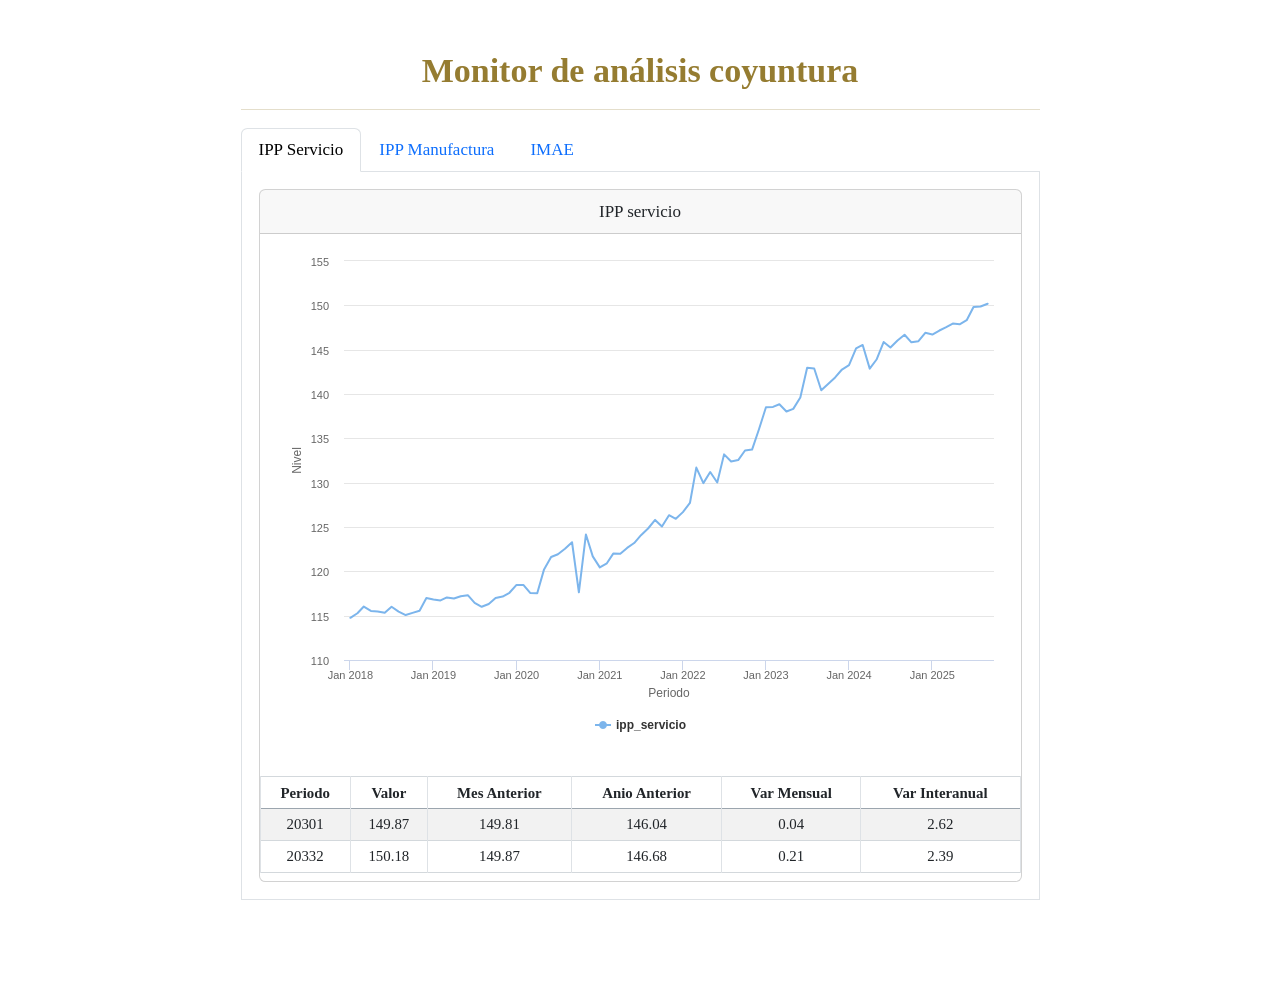
==== quarto.html @ 8936e84a "inicio de monitor" ====
<!DOCTYPE html>
<html xmlns="http://www.w3.org/1999/xhtml" lang="en" xml:lang="en"><head>

<meta charset="utf-8">
<meta name="generator" content="quarto-1.5.57">

<meta name="viewport" content="width=device-width, initial-scale=1.0, user-scalable=yes">


<title>quarto</title>
<style>
code{white-space: pre-wrap;}
span.smallcaps{font-variant: small-caps;}
div.columns{display: flex; gap: min(4vw, 1.5em);}
div.column{flex: auto; overflow-x: auto;}
div.hanging-indent{margin-left: 1.5em; text-indent: -1.5em;}
ul.task-list{list-style: none;}
ul.task-list li input[type="checkbox"] {
  width: 0.8em;
  margin: 0 0.8em 0.2em -1em; /* quarto-specific, see https://github.com/quarto-dev/quarto-cli/issues/4556 */ 
  vertical-align: middle;
}
</style>


<script src="quarto_files/libs/clipboard/clipboard.min.js"></script>
<script src="quarto_files/libs/quarto-html/quarto.js"></script>
<script src="quarto_files/libs/quarto-html/popper.min.js"></script>
<script src="quarto_files/libs/quarto-html/tippy.umd.min.js"></script>
<script src="quarto_files/libs/quarto-html/anchor.min.js"></script>
<link href="quarto_files/libs/quarto-html/tippy.css" rel="stylesheet">
<link href="quarto_files/libs/quarto-html/quarto-syntax-highlighting.css" rel="stylesheet" id="quarto-text-highlighting-styles">
<script src="quarto_files/libs/bootstrap/bootstrap.min.js"></script>
<link href="quarto_files/libs/bootstrap/bootstrap-icons.css" rel="stylesheet">
<link href="quarto_files/libs/bootstrap/bootstrap.min.css" rel="stylesheet" id="quarto-bootstrap" data-mode="light">
<link href="quarto_files/libs/htmltools-fill-0.5.8.1/fill.css" rel="stylesheet">

<script src="quarto_files/libs/htmlwidgets-1.6.4/htmlwidgets.js"></script>

<script src="quarto_files/libs/jquery-3.5.1/jquery.min.js"></script>

<script src="quarto_files/libs/proj4js-2.3.15/proj4.js"></script>

<link href="quarto_files/libs/highcharts-9.3.1/css/motion.css" rel="stylesheet">

<script src="quarto_files/libs/highcharts-9.3.1/highcharts.js"></script>

<script src="quarto_files/libs/highcharts-9.3.1/highcharts-3d.js"></script>

<script src="quarto_files/libs/highcharts-9.3.1/highcharts-more.js"></script>

<script src="quarto_files/libs/highcharts-9.3.1/modules/stock.js"></script>

<script src="quarto_files/libs/highcharts-9.3.1/modules/map.js"></script>

<script src="quarto_files/libs/highcharts-9.3.1/modules/data.js"></script>

<script src="quarto_files/libs/highcharts-9.3.1/modules/exporting.js"></script>

<script src="quarto_files/libs/highcharts-9.3.1/modules/offline-exporting.js"></script>

<script src="quarto_files/libs/highcharts-9.3.1/modules/drilldown.js"></script>

<script src="quarto_files/libs/highcharts-9.3.1/modules/item-series.js"></script>

<script src="quarto_files/libs/highcharts-9.3.1/modules/overlapping-datalabels.js"></script>

<script src="quarto_files/libs/highcharts-9.3.1/modules/annotations.js"></script>

<script src="quarto_files/libs/highcharts-9.3.1/modules/export-data.js"></script>

<script src="quarto_files/libs/highcharts-9.3.1/modules/funnel.js"></script>

<script src="quarto_files/libs/highcharts-9.3.1/modules/heatmap.js"></script>

<script src="quarto_files/libs/highcharts-9.3.1/modules/treemap.js"></script>

<script src="quarto_files/libs/highcharts-9.3.1/modules/sankey.js"></script>

<script src="quarto_files/libs/highcharts-9.3.1/modules/dependency-wheel.js"></script>

<script src="quarto_files/libs/highcharts-9.3.1/modules/organization.js"></script>

<script src="quarto_files/libs/highcharts-9.3.1/modules/solid-gauge.js"></script>

<script src="quarto_files/libs/highcharts-9.3.1/modules/streamgraph.js"></script>

<script src="quarto_files/libs/highcharts-9.3.1/modules/sunburst.js"></script>

<script src="quarto_files/libs/highcharts-9.3.1/modules/vector.js"></script>

<script src="quarto_files/libs/highcharts-9.3.1/modules/wordcloud.js"></script>

<script src="quarto_files/libs/highcharts-9.3.1/modules/xrange.js"></script>

<script src="quarto_files/libs/highcharts-9.3.1/modules/tilemap.js"></script>

<script src="quarto_files/libs/highcharts-9.3.1/modules/venn.js"></script>

<script src="quarto_files/libs/highcharts-9.3.1/modules/gantt.js"></script>

<script src="quarto_files/libs/highcharts-9.3.1/modules/timeline.js"></script>

<script src="quarto_files/libs/highcharts-9.3.1/modules/parallel-coordinates.js"></script>

<script src="quarto_files/libs/highcharts-9.3.1/modules/bullet.js"></script>

<script src="quarto_files/libs/highcharts-9.3.1/modules/coloraxis.js"></script>

<script src="quarto_files/libs/highcharts-9.3.1/modules/dumbbell.js"></script>

<script src="quarto_files/libs/highcharts-9.3.1/modules/lollipop.js"></script>

<script src="quarto_files/libs/highcharts-9.3.1/modules/series-label.js"></script>

<script src="quarto_files/libs/highcharts-9.3.1/plugins/motion.js"></script>

<script src="quarto_files/libs/highcharts-9.3.1/custom/reset.js"></script>

<script src="quarto_files/libs/highcharts-9.3.1/modules/boost.js"></script>

<script src="quarto_files/libs/highchart-binding-0.9.4/highchart.js"></script>



</head>

<body class="fullcontent">

<div id="quarto-content" class="page-columns page-rows-contents page-layout-article">

<main class="content" id="quarto-document-content">




<section id="monitor-de-análisis-coyuntura" class="level1" style="text-align: center;  color: #957c31; font-family: Gotham-Bold">
<h1 style="text-align: center;  color: #957c31; font-family: Gotham-Bold">Monitor de análisis coyuntura</h1>
<hr>
<div class="tabset-margin-container"></div><div class="panel-tabset">
<ul class="nav nav-tabs" role="tablist"><li class="nav-item" role="presentation"><a class="nav-link active" id="tabset-1-1-tab" data-bs-toggle="tab" data-bs-target="#tabset-1-1" role="tab" aria-controls="tabset-1-1" aria-selected="true" href="">IPP Servicio</a></li><li class="nav-item" role="presentation"><a class="nav-link" id="tabset-1-2-tab" data-bs-toggle="tab" data-bs-target="#tabset-1-2" role="tab" aria-controls="tabset-1-2" aria-selected="false" href="">IPP Manufactura</a></li><li class="nav-item" role="presentation"><a class="nav-link" id="tabset-1-3-tab" data-bs-toggle="tab" data-bs-target="#tabset-1-3" role="tab" aria-controls="tabset-1-3" aria-selected="false" href="">IMAE</a></li></ul>
<div class="tab-content">
<div id="tabset-1-1" class="tab-pane active" role="tabpanel" aria-labelledby="tabset-1-1-tab">
<div class="cell">
<div class="cell-output-display">
<div class="card">
<div class="card-header" size="12">IPP servicio</div>
<div class="card-body">
<div class="card-text">
<div class="highchart html-widget html-fill-item" id="htmlwidget-aa08bed22de6cc48fbb1" style="width:100%;height:500px;"></div>
<script type="application/json" data-for="htmlwidget-aa08bed22de6cc48fbb1">{"x":{"hc_opts":{"chart":{"reflow":true},"title":{"text":null},"yAxis":{"title":{"text":"Nivel"}},"credits":{"enabled":false},"exporting":{"enabled":false},"boost":{"enabled":false},"plotOptions":{"series":{"label":{"enabled":false},"turboThreshold":0},"treemap":{"layoutAlgorithm":"squarified"}},"series":[{"group":"group","data":[{"periodo":"2018-01-01","valor":114.76,"x":1514764800000,"y":114.76},{"periodo":"2018-02-01","valor":115.27,"x":1517443200000,"y":115.27},{"periodo":"2018-03-01","valor":116.03,"x":1519862400000,"y":116.03},{"periodo":"2018-04-01","valor":115.54,"x":1522540800000,"y":115.54},{"periodo":"2018-05-01","valor":115.48,"x":1525132800000,"y":115.48},{"periodo":"2018-06-01","valor":115.32,"x":1527811200000,"y":115.32},{"periodo":"2018-07-01","valor":116.01,"x":1530403200000,"y":116.01},{"periodo":"2018-08-01","valor":115.46,"x":1533081600000,"y":115.46},{"periodo":"2018-09-01","valor":115.07,"x":1535760000000,"y":115.07},{"periodo":"2018-10-01","valor":115.32,"x":1538352000000,"y":115.32},{"periodo":"2018-11-01","valor":115.56,"x":1541030400000,"y":115.56},{"periodo":"2018-12-01","valor":117,"x":1543622400000,"y":117},{"periodo":"2019-01-01","valor":116.83,"x":1546300800000,"y":116.83},{"periodo":"2019-02-01","valor":116.72,"x":1548979200000,"y":116.72},{"periodo":"2019-03-01","valor":117.06,"x":1551398400000,"y":117.06},{"periodo":"2019-04-01","valor":116.93,"x":1554076800000,"y":116.93},{"periodo":"2019-05-01","valor":117.19,"x":1556668800000,"y":117.19},{"periodo":"2019-06-01","valor":117.31,"x":1559347200000,"y":117.31},{"periodo":"2019-07-01","valor":116.44,"x":1561939200000,"y":116.44},{"periodo":"2019-08-01","valor":116,"x":1564617600000,"y":116},{"periodo":"2019-09-01","valor":116.32,"x":1567296000000,"y":116.32},{"periodo":"2019-10-01","valor":116.99,"x":1569888000000,"y":116.99},{"periodo":"2019-11-01","valor":117.16,"x":1572566400000,"y":117.16},{"periodo":"2019-12-01","valor":117.58,"x":1575158400000,"y":117.58},{"periodo":"2020-01-01","valor":118.47,"x":1577836800000,"y":118.47},{"periodo":"2020-02-01","valor":118.45,"x":1580515200000,"y":118.45},{"periodo":"2020-03-01","valor":117.56,"x":1583020800000,"y":117.56},{"periodo":"2020-04-01","valor":117.53,"x":1585699200000,"y":117.53},{"periodo":"2020-05-01","valor":120.22,"x":1588291200000,"y":120.22},{"periodo":"2020-06-01","valor":121.62,"x":1590969600000,"y":121.62},{"periodo":"2020-07-01","valor":121.93,"x":1593561600000,"y":121.93},{"periodo":"2020-08-01","valor":122.54,"x":1596240000000,"y":122.54},{"periodo":"2020-09-01","valor":123.28,"x":1598918400000,"y":123.28},{"periodo":"2020-10-01","valor":117.63,"x":1601510400000,"y":117.63},{"periodo":"2020-11-01","valor":124.16,"x":1604188800000,"y":124.16},{"periodo":"2020-12-01","valor":121.69,"x":1606780800000,"y":121.69},{"periodo":"2021-01-01","valor":120.45,"x":1609459200000,"y":120.45},{"periodo":"2021-02-01","valor":120.91,"x":1612137600000,"y":120.91},{"periodo":"2021-03-01","valor":122,"x":1614556800000,"y":122},{"periodo":"2021-04-01","valor":121.99,"x":1617235200000,"y":121.99},{"periodo":"2021-05-01","valor":122.64,"x":1619827200000,"y":122.64},{"periodo":"2021-06-01","valor":123.19,"x":1622505600000,"y":123.19},{"periodo":"2021-07-01","valor":124.08,"x":1625097600000,"y":124.08},{"periodo":"2021-08-01","valor":124.83,"x":1627776000000,"y":124.83},{"periodo":"2021-09-01","valor":125.8,"x":1630454400000,"y":125.8},{"periodo":"2021-10-01","valor":125.06,"x":1633046400000,"y":125.06},{"periodo":"2021-11-01","valor":126.33,"x":1635724800000,"y":126.33},{"periodo":"2021-12-01","valor":125.92,"x":1638316800000,"y":125.92},{"periodo":"2022-01-01","valor":126.68,"x":1640995200000,"y":126.68},{"periodo":"2022-02-01","valor":127.71,"x":1643673600000,"y":127.71},{"periodo":"2022-03-01","valor":131.7,"x":1646092800000,"y":131.7},{"periodo":"2022-04-01","valor":129.95,"x":1648771200000,"y":129.95},{"periodo":"2022-05-01","valor":131.2,"x":1651363200000,"y":131.2},{"periodo":"2022-06-01","valor":130.02,"x":1654041600000,"y":130.02},{"periodo":"2022-07-01","valor":133.19,"x":1656633600000,"y":133.19},{"periodo":"2022-08-01","valor":132.39,"x":1659312000000,"y":132.39},{"periodo":"2022-09-01","valor":132.55,"x":1661990400000,"y":132.55},{"periodo":"2022-10-01","valor":133.63,"x":1664582400000,"y":133.63},{"periodo":"2022-11-01","valor":133.73,"x":1667260800000,"y":133.73},{"periodo":"2022-12-01","valor":136,"x":1669852800000,"y":136},{"periodo":"2023-01-01","valor":138.5,"x":1672531200000,"y":138.5},{"periodo":"2023-02-01","valor":138.54,"x":1675209600000,"y":138.54},{"periodo":"2023-03-01","valor":138.84,"x":1677628800000,"y":138.84},{"periodo":"2023-04-01","valor":138.02,"x":1680307200000,"y":138.02},{"periodo":"2023-05-01","valor":138.32,"x":1682899200000,"y":138.32},{"periodo":"2023-06-01","valor":139.61,"x":1685577600000,"y":139.61},{"periodo":"2023-07-01","valor":142.95,"x":1688169600000,"y":142.95},{"periodo":"2023-08-01","valor":142.87,"x":1690848000000,"y":142.87},{"periodo":"2023-09-01","valor":140.43,"x":1693526400000,"y":140.43},{"periodo":"2023-10-01","valor":141.14,"x":1696118400000,"y":141.14},{"periodo":"2023-11-01","valor":141.87,"x":1698796800000,"y":141.87},{"periodo":"2023-12-01","valor":142.76,"x":1701388800000,"y":142.76},{"periodo":"2024-01-01","valor":143.25,"x":1704067200000,"y":143.25},{"periodo":"2024-02-01","valor":145.14,"x":1706745600000,"y":145.14},{"periodo":"2024-03-01","valor":145.53,"x":1709251200000,"y":145.53},{"periodo":"2024-04-01","valor":142.86,"x":1711929600000,"y":142.86},{"periodo":"2024-05-01","valor":143.89,"x":1714521600000,"y":143.89},{"periodo":"2024-06-01","valor":145.86,"x":1717200000000,"y":145.86},{"periodo":"2024-07-01","valor":145.25,"x":1719792000000,"y":145.25},{"periodo":"2024-08-01","valor":146.04,"x":1722470400000,"y":146.04},{"periodo":"2024-09-01","valor":146.68,"x":1725148800000,"y":146.68},{"periodo":"2024-10-01","valor":145.83,"x":1727740800000,"y":145.83},{"periodo":"2024-11-01","valor":145.96,"x":1730419200000,"y":145.96},{"periodo":"2024-12-01","valor":146.9,"x":1733011200000,"y":146.9},{"periodo":"2025-01-01","valor":146.71,"x":1735689600000,"y":146.71},{"periodo":"2025-02-01","valor":147.16,"x":1738368000000,"y":147.16},{"periodo":"2025-03-01","valor":147.51,"x":1740787200000,"y":147.51},{"periodo":"2025-04-01","valor":147.94,"x":1743465600000,"y":147.94},{"periodo":"2025-05-01","valor":147.86,"x":1746057600000,"y":147.86},{"periodo":"2025-06-01","valor":148.32,"x":1748736000000,"y":148.32},{"periodo":"2025-07-01","valor":149.81,"x":1751328000000,"y":149.81},{"periodo":"2025-08-01","valor":149.87,"x":1754006400000,"y":149.87},{"periodo":"2025-09-01","valor":150.18,"x":1756684800000,"y":150.18}],"type":"line","name":"ipp_servicio"}],"xAxis":{"title":{"text":"Periodo"},"type":"datetime","labels":{"format":"{value:%b %Y}"}}},"theme":{"chart":{"backgroundColor":"transparent"},"colors":["#7cb5ec","#434348","#90ed7d","#f7a35c","#8085e9","#f15c80","#e4d354","#2b908f","#f45b5b","#91e8e1"]},"conf_opts":{"global":{"Date":null,"VMLRadialGradientURL":"http =//code.highcharts.com/list(version)/gfx/vml-radial-gradient.png","canvasToolsURL":"http =//code.highcharts.com/list(version)/modules/canvas-tools.js","getTimezoneOffset":null,"timezoneOffset":0,"useUTC":true},"lang":{"contextButtonTitle":"Chart context menu","decimalPoint":".","downloadCSV":"Download CSV","downloadJPEG":"Download JPEG image","downloadPDF":"Download PDF document","downloadPNG":"Download PNG image","downloadSVG":"Download SVG vector image","downloadXLS":"Download XLS","drillUpText":"◁ Back to {series.name}","exitFullscreen":"Exit from full screen","exportData":{"annotationHeader":"Annotations","categoryDatetimeHeader":"DateTime","categoryHeader":"Category"},"hideData":"Hide data table","invalidDate":null,"loading":"Loading...","months":["January","February","March","April","May","June","July","August","September","October","November","December"],"noData":"No data to display","numericSymbolMagnitude":1000,"numericSymbols":["k","M","G","T","P","E"],"printChart":"Print chart","resetZoom":"Reset zoom","resetZoomTitle":"Reset zoom level 1:1","shortMonths":["Jan","Feb","Mar","Apr","May","Jun","Jul","Aug","Sep","Oct","Nov","Dec"],"shortWeekdays":["Sat","Sun","Mon","Tue","Wed","Thu","Fri"],"thousandsSep":" ","viewData":"View data table","viewFullscreen":"View in full screen","weekdays":["Sunday","Monday","Tuesday","Wednesday","Thursday","Friday","Saturday"]}},"type":"chart","fonts":[],"debug":false},"evals":[],"jsHooks":[]}</script>
</div>
</div>

<table class="table table-striped table-bordered table-sm caption-top small" data-quarto-postprocess="true">
<thead>
<tr class="header">
<th data-quarto-table-cell-role="th">Periodo</th>
<th data-quarto-table-cell-role="th">Valor</th>
<th data-quarto-table-cell-role="th">Mes Anterior</th>
<th data-quarto-table-cell-role="th">Anio Anterior</th>
<th data-quarto-table-cell-role="th">Var Mensual</th>
<th data-quarto-table-cell-role="th">Var Interanual</th>
</tr>
</thead>
<tbody>
<tr class="odd">
<td>20301</td>
<td>149.87</td>
<td>149.81</td>
<td>146.04</td>
<td>0.04</td>
<td>2.62</td>
</tr>
<tr class="even">
<td>20332</td>
<td>150.18</td>
<td>149.87</td>
<td>146.68</td>
<td>0.21</td>
<td>2.39</td>
</tr>
</tbody>
</table>

</div>
</div>
</div>
</div>
<div id="tabset-1-2" class="tab-pane" role="tabpanel" aria-labelledby="tabset-1-2-tab">
<div class="cell">
<div class="cell-output-display">
<div class="card">
<div class="card-header" size="12">IPP Manufactura</div>
<div class="card-body">
<div class="card-text">
<div class="highchart html-widget html-fill-item" id="htmlwidget-e2f13a254049c9aa52d5" style="width:100%;height:500px;"></div>
<script type="application/json" data-for="htmlwidget-e2f13a254049c9aa52d5">{"x":{"hc_opts":{"chart":{"reflow":true},"title":{"text":null},"yAxis":{"title":{"text":"Nivel"}},"credits":{"enabled":false},"exporting":{"enabled":false},"boost":{"enabled":false},"plotOptions":{"series":{"label":{"enabled":false},"turboThreshold":0},"treemap":{"layoutAlgorithm":"squarified"}},"series":[{"group":"group","data":[{"periodo":"2018-01-01","valor":109.04,"x":1514764800000,"y":109.04},{"periodo":"2018-02-01","valor":109.71,"x":1517443200000,"y":109.71},{"periodo":"2018-03-01","valor":110.27,"x":1519862400000,"y":110.27},{"periodo":"2018-04-01","valor":111.11,"x":1522540800000,"y":111.11},{"periodo":"2018-05-01","valor":112.44,"x":1525132800000,"y":112.44},{"periodo":"2018-06-01","valor":113.07,"x":1527811200000,"y":113.07},{"periodo":"2018-07-01","valor":113.07,"x":1530403200000,"y":113.07},{"periodo":"2018-08-01","valor":114.74,"x":1533081600000,"y":114.74},{"periodo":"2018-09-01","valor":115.29,"x":1535760000000,"y":115.29},{"periodo":"2018-10-01","valor":115.35,"x":1538352000000,"y":115.35},{"periodo":"2018-11-01","valor":115.81,"x":1541030400000,"y":115.81},{"periodo":"2018-12-01","valor":115.25,"x":1543622400000,"y":115.25},{"periodo":"2019-01-01","valor":115.46,"x":1546300800000,"y":115.46},{"periodo":"2019-02-01","valor":115.31,"x":1548979200000,"y":115.31},{"periodo":"2019-03-01","valor":115.55,"x":1551398400000,"y":115.55},{"periodo":"2019-04-01","valor":115.8,"x":1554076800000,"y":115.8},{"periodo":"2019-05-01","valor":116.37,"x":1556668800000,"y":116.37},{"periodo":"2019-06-01","valor":116.62,"x":1559347200000,"y":116.62},{"periodo":"2019-07-01","valor":116.35,"x":1561939200000,"y":116.35},{"periodo":"2019-08-01","valor":116.62,"x":1564617600000,"y":116.62},{"periodo":"2019-09-01","valor":116.93,"x":1567296000000,"y":116.93},{"periodo":"2019-10-01","valor":118.03,"x":1569888000000,"y":118.03},{"periodo":"2019-11-01","valor":118.07,"x":1572566400000,"y":118.07},{"periodo":"2019-12-01","valor":117.85,"x":1575158400000,"y":117.85},{"periodo":"2020-01-01","valor":119.35,"x":1577836800000,"y":119.35},{"periodo":"2020-02-01","valor":120.61,"x":1580515200000,"y":120.61},{"periodo":"2020-03-01","valor":121.03,"x":1583020800000,"y":121.03},{"periodo":"2020-04-01","valor":120.79,"x":1585699200000,"y":120.79},{"periodo":"2020-05-01","valor":121.4,"x":1588291200000,"y":121.4},{"periodo":"2020-06-01","valor":124.15,"x":1590969600000,"y":124.15},{"periodo":"2020-07-01","valor":125.48,"x":1593561600000,"y":125.48},{"periodo":"2020-08-01","valor":127.58,"x":1596240000000,"y":127.58},{"periodo":"2020-09-01","valor":127.75,"x":1598918400000,"y":127.75},{"periodo":"2020-10-01","valor":128.33,"x":1601510400000,"y":128.33},{"periodo":"2020-11-01","valor":128.55,"x":1604188800000,"y":128.55},{"periodo":"2020-12-01","valor":129.68,"x":1606780800000,"y":129.68},{"periodo":"2021-01-01","valor":131.28,"x":1609459200000,"y":131.28},{"periodo":"2021-02-01","valor":133.96,"x":1612137600000,"y":133.96},{"periodo":"2021-03-01","valor":134.89,"x":1614556800000,"y":134.89},{"periodo":"2021-04-01","valor":134.91,"x":1617235200000,"y":134.91},{"periodo":"2021-05-01","valor":136.01,"x":1619827200000,"y":136.01},{"periodo":"2021-06-01","valor":137.03,"x":1622505600000,"y":137.03},{"periodo":"2021-07-01","valor":138.06,"x":1625097600000,"y":138.06},{"periodo":"2021-08-01","valor":138.7,"x":1627776000000,"y":138.7},{"periodo":"2021-09-01","valor":139.3,"x":1630454400000,"y":139.3},{"periodo":"2021-10-01","valor":139.7,"x":1633046400000,"y":139.7},{"periodo":"2021-11-01","valor":141.5,"x":1635724800000,"y":141.5},{"periodo":"2021-12-01","valor":142.33,"x":1638316800000,"y":142.33},{"periodo":"2022-01-01","valor":148.44,"x":1640995200000,"y":148.44},{"periodo":"2022-02-01","valor":148.04,"x":1643673600000,"y":148.04},{"periodo":"2022-03-01","valor":148.29,"x":1646092800000,"y":148.29},{"periodo":"2022-04-01","valor":151.14,"x":1648771200000,"y":151.14},{"periodo":"2022-05-01","valor":153.08,"x":1651363200000,"y":153.08},{"periodo":"2022-06-01","valor":154.08,"x":1654041600000,"y":154.08},{"periodo":"2022-07-01","valor":154.59,"x":1656633600000,"y":154.59},{"periodo":"2022-08-01","valor":154.01,"x":1659312000000,"y":154.01},{"periodo":"2022-09-01","valor":153.6,"x":1661990400000,"y":153.6},{"periodo":"2022-10-01","valor":154.34,"x":1664582400000,"y":154.34},{"periodo":"2022-11-01","valor":155.2,"x":1667260800000,"y":155.2},{"periodo":"2022-12-01","valor":156.87,"x":1669852800000,"y":156.87},{"periodo":"2023-01-01","valor":159.26,"x":1672531200000,"y":159.26},{"periodo":"2023-02-01","valor":160.63,"x":1675209600000,"y":160.63},{"periodo":"2023-03-01","valor":160.17,"x":1677628800000,"y":160.17},{"periodo":"2023-04-01","valor":159.47,"x":1680307200000,"y":159.47},{"periodo":"2023-05-01","valor":159.2,"x":1682899200000,"y":159.2},{"periodo":"2023-06-01","valor":159.2,"x":1685577600000,"y":159.2},{"periodo":"2023-07-01","valor":159.88,"x":1688169600000,"y":159.88},{"periodo":"2023-08-01","valor":160.07,"x":1690848000000,"y":160.07},{"periodo":"2023-09-01","valor":160.78,"x":1693526400000,"y":160.78},{"periodo":"2023-10-01","valor":161.27,"x":1696118400000,"y":161.27},{"periodo":"2023-11-01","valor":161.27,"x":1698796800000,"y":161.27},{"periodo":"2023-12-01","valor":161.37,"x":1701388800000,"y":161.37},{"periodo":"2024-01-01","valor":163.06,"x":1704067200000,"y":163.06},{"periodo":"2024-02-01","valor":162.73,"x":1706745600000,"y":162.73},{"periodo":"2024-03-01","valor":163.92,"x":1709251200000,"y":163.92},{"periodo":"2024-04-01","valor":164,"x":1711929600000,"y":164},{"periodo":"2024-05-01","valor":163.44,"x":1714521600000,"y":163.44},{"periodo":"2024-06-01","valor":164.79,"x":1717200000000,"y":164.79},{"periodo":"2024-07-01","valor":165.11,"x":1719792000000,"y":165.11},{"periodo":"2024-08-01","valor":165.21,"x":1722470400000,"y":165.21},{"periodo":"2024-09-01","valor":165.84,"x":1725148800000,"y":165.84},{"periodo":"2024-10-01","valor":165.89,"x":1727740800000,"y":165.89},{"periodo":"2024-11-01","valor":164.68,"x":1730419200000,"y":164.68},{"periodo":"2024-12-01","valor":165.13,"x":1733011200000,"y":165.13},{"periodo":"2025-01-01","valor":166.74,"x":1735689600000,"y":166.74},{"periodo":"2025-02-01","valor":167.49,"x":1738368000000,"y":167.49},{"periodo":"2025-03-01","valor":168.66,"x":1740787200000,"y":168.66},{"periodo":"2025-04-01","valor":168.34,"x":1743465600000,"y":168.34},{"periodo":"2025-05-01","valor":166.71,"x":1746057600000,"y":166.71},{"periodo":"2025-06-01","valor":167.09,"x":1748736000000,"y":167.09},{"periodo":"2025-07-01","valor":168.68,"x":1751328000000,"y":168.68},{"periodo":"2025-08-01","valor":170.62,"x":1754006400000,"y":170.62},{"periodo":"2025-09-01","valor":172.63,"x":1756684800000,"y":172.63}],"type":"line","name":"ipp_manufactura"}],"xAxis":{"title":{"text":"Periodo"},"type":"datetime","labels":{"format":"{value:%b %Y}"}}},"theme":{"chart":{"backgroundColor":"transparent"},"colors":["#7cb5ec","#434348","#90ed7d","#f7a35c","#8085e9","#f15c80","#e4d354","#2b908f","#f45b5b","#91e8e1"]},"conf_opts":{"global":{"Date":null,"VMLRadialGradientURL":"http =//code.highcharts.com/list(version)/gfx/vml-radial-gradient.png","canvasToolsURL":"http =//code.highcharts.com/list(version)/modules/canvas-tools.js","getTimezoneOffset":null,"timezoneOffset":0,"useUTC":true},"lang":{"contextButtonTitle":"Chart context menu","decimalPoint":".","downloadCSV":"Download CSV","downloadJPEG":"Download JPEG image","downloadPDF":"Download PDF document","downloadPNG":"Download PNG image","downloadSVG":"Download SVG vector image","downloadXLS":"Download XLS","drillUpText":"◁ Back to {series.name}","exitFullscreen":"Exit from full screen","exportData":{"annotationHeader":"Annotations","categoryDatetimeHeader":"DateTime","categoryHeader":"Category"},"hideData":"Hide data table","invalidDate":null,"loading":"Loading...","months":["January","February","March","April","May","June","July","August","September","October","November","December"],"noData":"No data to display","numericSymbolMagnitude":1000,"numericSymbols":["k","M","G","T","P","E"],"printChart":"Print chart","resetZoom":"Reset zoom","resetZoomTitle":"Reset zoom level 1:1","shortMonths":["Jan","Feb","Mar","Apr","May","Jun","Jul","Aug","Sep","Oct","Nov","Dec"],"shortWeekdays":["Sat","Sun","Mon","Tue","Wed","Thu","Fri"],"thousandsSep":" ","viewData":"View data table","viewFullscreen":"View in full screen","weekdays":["Sunday","Monday","Tuesday","Wednesday","Thursday","Friday","Saturday"]}},"type":"chart","fonts":[],"debug":false},"evals":[],"jsHooks":[]}</script>
</div>
</div>

<table class="table table-striped table-bordered table-sm caption-top small" data-quarto-postprocess="true">
<thead>
<tr class="header">
<th data-quarto-table-cell-role="th">Periodo</th>
<th data-quarto-table-cell-role="th">Valor</th>
<th data-quarto-table-cell-role="th">Mes Anterior</th>
<th data-quarto-table-cell-role="th">Anio Anterior</th>
<th data-quarto-table-cell-role="th">Var Mensual</th>
<th data-quarto-table-cell-role="th">Var Interanual</th>
</tr>
</thead>
<tbody>
<tr class="odd">
<td>20301</td>
<td>170.62</td>
<td>168.68</td>
<td>165.21</td>
<td>1.15</td>
<td>3.27</td>
</tr>
<tr class="even">
<td>20332</td>
<td>172.63</td>
<td>170.62</td>
<td>165.84</td>
<td>1.18</td>
<td>4.09</td>
</tr>
</tbody>
</table>

</div>
</div>
</div>
</div>
<div id="tabset-1-3" class="tab-pane" role="tabpanel" aria-labelledby="tabset-1-3-tab">
<div class="cell">
<div class="cell-output-display">
<div class="card">
<div class="card-header" size="12">IMAE</div>
<div class="card-body">
<div class="card-text">
<div class="highchart html-widget html-fill-item" id="htmlwidget-36f6b759a597fc08daad" style="width:100%;height:500px;"></div>
<script type="application/json" data-for="htmlwidget-36f6b759a597fc08daad">{"x":{"hc_opts":{"chart":{"reflow":true},"title":{"text":null},"yAxis":{"title":{"text":"Nivel"}},"credits":{"enabled":false},"exporting":{"enabled":false},"boost":{"enabled":false},"plotOptions":{"series":{"label":{"enabled":false},"turboThreshold":0},"treemap":{"layoutAlgorithm":"squarified"}},"series":[{"group":"group","data":[{"periodo":"2018-01-01","valor":95.12,"x":1514764800000,"y":95.12},{"periodo":"2018-02-01","valor":94.69,"x":1517443200000,"y":94.69},{"periodo":"2018-03-01","valor":101.07,"x":1519862400000,"y":101.07},{"periodo":"2018-04-01","valor":98.78,"x":1522540800000,"y":98.78},{"periodo":"2018-05-01","valor":100.54,"x":1525132800000,"y":100.54},{"periodo":"2018-06-01","valor":99.45999999999999,"x":1527811200000,"y":99.45999999999999},{"periodo":"2018-07-01","valor":100.46,"x":1530403200000,"y":100.46},{"periodo":"2018-08-01","valor":100.69,"x":1533081600000,"y":100.69},{"periodo":"2018-09-01","valor":97.27,"x":1535760000000,"y":97.27},{"periodo":"2018-10-01","valor":100.58,"x":1538352000000,"y":100.58},{"periodo":"2018-11-01","valor":103.51,"x":1541030400000,"y":103.51},{"periodo":"2018-12-01","valor":107.84,"x":1543622400000,"y":107.84},{"periodo":"2019-01-01","valor":102.1,"x":1546300800000,"y":102.1},{"periodo":"2019-02-01","valor":100.61,"x":1548979200000,"y":100.61},{"periodo":"2019-03-01","valor":106.13,"x":1551398400000,"y":106.13},{"periodo":"2019-04-01","valor":102.79,"x":1554076800000,"y":102.79},{"periodo":"2019-05-01","valor":107.43,"x":1556668800000,"y":107.43},{"periodo":"2019-06-01","valor":101.05,"x":1559347200000,"y":101.05},{"periodo":"2019-07-01","valor":104.42,"x":1561939200000,"y":104.42},{"periodo":"2019-08-01","valor":105.33,"x":1564617600000,"y":105.33},{"periodo":"2019-09-01","valor":102.73,"x":1567296000000,"y":102.73},{"periodo":"2019-10-01","valor":105.6,"x":1569888000000,"y":105.6},{"periodo":"2019-11-01","valor":107.92,"x":1572566400000,"y":107.92},{"periodo":"2019-12-01","valor":112.61,"x":1575158400000,"y":112.61},{"periodo":"2020-01-01","valor":106.73,"x":1577836800000,"y":106.73},{"periodo":"2020-02-01","valor":105.74,"x":1580515200000,"y":105.74},{"periodo":"2020-03-01","valor":93.25,"x":1583020800000,"y":93.25},{"periodo":"2020-04-01","valor":73.94,"x":1585699200000,"y":73.94},{"periodo":"2020-05-01","valor":88.61,"x":1588291200000,"y":88.61},{"periodo":"2020-06-01","valor":94.5,"x":1590969600000,"y":94.5},{"periodo":"2020-07-01","valor":94.70999999999999,"x":1593561600000,"y":94.70999999999999},{"periodo":"2020-08-01","valor":96.06999999999999,"x":1596240000000,"y":96.06999999999999},{"periodo":"2020-09-01","valor":96.91,"x":1598918400000,"y":96.91},{"periodo":"2020-10-01","valor":98.5,"x":1601510400000,"y":98.5},{"periodo":"2020-11-01","valor":101.68,"x":1604188800000,"y":101.68},{"periodo":"2020-12-01","valor":108.28,"x":1606780800000,"y":108.28},{"periodo":"2021-01-01","valor":106.67,"x":1609459200000,"y":106.67},{"periodo":"2021-02-01","valor":107.31,"x":1612137600000,"y":107.31},{"periodo":"2021-03-01","valor":107.32,"x":1614556800000,"y":107.32},{"periodo":"2021-04-01","valor":105.43,"x":1617235200000,"y":105.43},{"periodo":"2021-05-01","valor":112.41,"x":1619827200000,"y":112.41},{"periodo":"2021-06-01","valor":108.07,"x":1622505600000,"y":108.07},{"periodo":"2021-07-01","valor":106.64,"x":1625097600000,"y":106.64},{"periodo":"2021-08-01","valor":108.73,"x":1627776000000,"y":108.73},{"periodo":"2021-09-01","valor":109.73,"x":1630454400000,"y":109.73},{"periodo":"2021-10-01","valor":111.82,"x":1633046400000,"y":111.82},{"periodo":"2021-11-01","valor":117.18,"x":1635724800000,"y":117.18},{"periodo":"2021-12-01","valor":120.01,"x":1638316800000,"y":120.01},{"periodo":"2022-01-01","valor":115.32,"x":1640995200000,"y":115.32},{"periodo":"2022-02-01","valor":118.42,"x":1643673600000,"y":118.42},{"periodo":"2022-03-01","valor":115.07,"x":1646092800000,"y":115.07},{"periodo":"2022-04-01","valor":111.13,"x":1648771200000,"y":111.13},{"periodo":"2022-05-01","valor":118.93,"x":1651363200000,"y":118.93},{"periodo":"2022-06-01","valor":116.35,"x":1654041600000,"y":116.35},{"periodo":"2022-07-01","valor":111.25,"x":1656633600000,"y":111.25},{"periodo":"2022-08-01","valor":114.76,"x":1659312000000,"y":114.76},{"periodo":"2022-09-01","valor":113.63,"x":1661990400000,"y":113.63},{"periodo":"2022-10-01","valor":114.08,"x":1664582400000,"y":114.08},{"periodo":"2022-11-01","valor":118.79,"x":1667260800000,"y":118.79},{"periodo":"2022-12-01","valor":122.81,"x":1669852800000,"y":122.81},{"periodo":"2023-01-01","valor":117.29,"x":1672531200000,"y":117.29},{"periodo":"2023-02-01","valor":120.53,"x":1675209600000,"y":120.53},{"periodo":"2023-03-01","valor":118.06,"x":1677628800000,"y":118.06},{"periodo":"2023-04-01","valor":111.33,"x":1680307200000,"y":111.33},{"periodo":"2023-05-01","valor":123.05,"x":1682899200000,"y":123.05},{"periodo":"2023-06-01","valor":117.39,"x":1685577600000,"y":117.39},{"periodo":"2023-07-01","valor":115.92,"x":1688169600000,"y":115.92},{"periodo":"2023-08-01","valor":117.06,"x":1690848000000,"y":117.06},{"periodo":"2023-09-01","valor":116.74,"x":1693526400000,"y":116.74},{"periodo":"2023-10-01","valor":116.57,"x":1696118400000,"y":116.57},{"periodo":"2023-11-01","valor":121.18,"x":1698796800000,"y":121.18},{"periodo":"2023-12-01","valor":125.89,"x":1701388800000,"y":125.89},{"periodo":"2024-01-01","valor":122.78,"x":1704067200000,"y":122.78},{"periodo":"2024-02-01","valor":129.47,"x":1706745600000,"y":129.47},{"periodo":"2024-03-01","valor":119.64,"x":1709251200000,"y":119.64},{"periodo":"2024-04-01","valor":120.83,"x":1711929600000,"y":120.83},{"periodo":"2024-05-01","valor":128.89,"x":1714521600000,"y":128.89},{"periodo":"2024-06-01","valor":123.44,"x":1717200000000,"y":123.44},{"periodo":"2024-07-01","valor":122.74,"x":1719792000000,"y":122.74},{"periodo":"2024-08-01","valor":123.89,"x":1722470400000,"y":123.89},{"periodo":"2024-09-01","valor":121.11,"x":1725148800000,"y":121.11},{"periodo":"2024-10-01","valor":122.93,"x":1727740800000,"y":122.93},{"periodo":"2024-11-01","valor":125.94,"x":1730419200000,"y":125.94},{"periodo":"2024-12-01","valor":129.75,"x":1733011200000,"y":129.75},{"periodo":"2025-01-01","valor":125.56,"x":1735689600000,"y":125.56},{"periodo":"2025-02-01","valor":130.36,"x":1738368000000,"y":130.36},{"periodo":"2025-03-01","valor":126.15,"x":1740787200000,"y":126.15},{"periodo":"2025-04-01","valor":122.86,"x":1743465600000,"y":122.86},{"periodo":"2025-05-01","valor":132.93,"x":1746057600000,"y":132.93},{"periodo":"2025-06-01","valor":124.77,"x":1748736000000,"y":124.77},{"periodo":"2025-07-01","valor":126.33,"x":1751328000000,"y":126.33},{"periodo":"2025-08-01","valor":125.81,"x":1754006400000,"y":125.81},{"periodo":"2025-09-01","valor":122.4,"x":1756684800000,"y":122.4}],"type":"line","name":"imae"}],"xAxis":{"title":{"text":"Periodo"},"type":"datetime","labels":{"format":"{value:%b %Y}"}}},"theme":{"chart":{"backgroundColor":"transparent"},"colors":["#7cb5ec","#434348","#90ed7d","#f7a35c","#8085e9","#f15c80","#e4d354","#2b908f","#f45b5b","#91e8e1"]},"conf_opts":{"global":{"Date":null,"VMLRadialGradientURL":"http =//code.highcharts.com/list(version)/gfx/vml-radial-gradient.png","canvasToolsURL":"http =//code.highcharts.com/list(version)/modules/canvas-tools.js","getTimezoneOffset":null,"timezoneOffset":0,"useUTC":true},"lang":{"contextButtonTitle":"Chart context menu","decimalPoint":".","downloadCSV":"Download CSV","downloadJPEG":"Download JPEG image","downloadPDF":"Download PDF document","downloadPNG":"Download PNG image","downloadSVG":"Download SVG vector image","downloadXLS":"Download XLS","drillUpText":"◁ Back to {series.name}","exitFullscreen":"Exit from full screen","exportData":{"annotationHeader":"Annotations","categoryDatetimeHeader":"DateTime","categoryHeader":"Category"},"hideData":"Hide data table","invalidDate":null,"loading":"Loading...","months":["January","February","March","April","May","June","July","August","September","October","November","December"],"noData":"No data to display","numericSymbolMagnitude":1000,"numericSymbols":["k","M","G","T","P","E"],"printChart":"Print chart","resetZoom":"Reset zoom","resetZoomTitle":"Reset zoom level 1:1","shortMonths":["Jan","Feb","Mar","Apr","May","Jun","Jul","Aug","Sep","Oct","Nov","Dec"],"shortWeekdays":["Sat","Sun","Mon","Tue","Wed","Thu","Fri"],"thousandsSep":" ","viewData":"View data table","viewFullscreen":"View in full screen","weekdays":["Sunday","Monday","Tuesday","Wednesday","Thursday","Friday","Saturday"]}},"type":"chart","fonts":[],"debug":false},"evals":[],"jsHooks":[]}</script>
</div>
</div>

<table class="table table-striped table-bordered table-sm caption-top small" data-quarto-postprocess="true">
<thead>
<tr class="header">
<th data-quarto-table-cell-role="th">Periodo</th>
<th data-quarto-table-cell-role="th">Valor</th>
<th data-quarto-table-cell-role="th">Mes Anterior</th>
<th data-quarto-table-cell-role="th">Anio Anterior</th>
<th data-quarto-table-cell-role="th">Var Mensual</th>
<th data-quarto-table-cell-role="th">Var Interanual</th>
</tr>
</thead>
<tbody>
<tr class="odd">
<td>20301</td>
<td>125.81</td>
<td>126.33</td>
<td>123.89</td>
<td>-0.41</td>
<td>1.55</td>
</tr>
<tr class="even">
<td>20332</td>
<td>122.4</td>
<td>125.81</td>
<td>121.11</td>
<td>-2.71</td>
<td>1.07</td>
</tr>
</tbody>
</table>

</div>
</div>
</div>
</div>
</div>
</div>
</section>

</main>
<!-- /main column -->
<script id="quarto-html-after-body" type="application/javascript">
window.document.addEventListener("DOMContentLoaded", function (event) {
  const toggleBodyColorMode = (bsSheetEl) => {
    const mode = bsSheetEl.getAttribute("data-mode");
    const bodyEl = window.document.querySelector("body");
    if (mode === "dark") {
      bodyEl.classList.add("quarto-dark");
      bodyEl.classList.remove("quarto-light");
    } else {
      bodyEl.classList.add("quarto-light");
      bodyEl.classList.remove("quarto-dark");
    }
  }
  const toggleBodyColorPrimary = () => {
    const bsSheetEl = window.document.querySelector("link#quarto-bootstrap");
    if (bsSheetEl) {
      toggleBodyColorMode(bsSheetEl);
    }
  }
  toggleBodyColorPrimary();  
  const icon = "";
  const anchorJS = new window.AnchorJS();
  anchorJS.options = {
    placement: 'right',
    icon: icon
  };
  anchorJS.add('.anchored');
  const isCodeAnnotation = (el) => {
    for (const clz of el.classList) {
      if (clz.startsWith('code-annotation-')) {                     
        return true;
      }
    }
    return false;
  }
  const onCopySuccess = function(e) {
    // button target
    const button = e.trigger;
    // don't keep focus
    button.blur();
    // flash "checked"
    button.classList.add('code-copy-button-checked');
    var currentTitle = button.getAttribute("title");
    button.setAttribute("title", "Copied!");
    let tooltip;
    if (window.bootstrap) {
      button.setAttribute("data-bs-toggle", "tooltip");
      button.setAttribute("data-bs-placement", "left");
      button.setAttribute("data-bs-title", "Copied!");
      tooltip = new bootstrap.Tooltip(button, 
        { trigger: "manual", 
          customClass: "code-copy-button-tooltip",
          offset: [0, -8]});
      tooltip.show();    
    }
    setTimeout(function() {
      if (tooltip) {
        tooltip.hide();
        button.removeAttribute("data-bs-title");
        button.removeAttribute("data-bs-toggle");
        button.removeAttribute("data-bs-placement");
      }
      button.setAttribute("title", currentTitle);
      button.classList.remove('code-copy-button-checked');
    }, 1000);
    // clear code selection
    e.clearSelection();
  }
  const getTextToCopy = function(trigger) {
      const codeEl = trigger.previousElementSibling.cloneNode(true);
      for (const childEl of codeEl.children) {
        if (isCodeAnnotation(childEl)) {
          childEl.remove();
        }
      }
      return codeEl.innerText;
  }
  const clipboard = new window.ClipboardJS('.code-copy-button:not([data-in-quarto-modal])', {
    text: getTextToCopy
  });
  clipboard.on('success', onCopySuccess);
  if (window.document.getElementById('quarto-embedded-source-code-modal')) {
    // For code content inside modals, clipBoardJS needs to be initialized with a container option
    // TODO: Check when it could be a function (https://github.com/zenorocha/clipboard.js/issues/860)
    const clipboardModal = new window.ClipboardJS('.code-copy-button[data-in-quarto-modal]', {
      text: getTextToCopy,
      container: window.document.getElementById('quarto-embedded-source-code-modal')
    });
    clipboardModal.on('success', onCopySuccess);
  }
    var localhostRegex = new RegExp(/^(?:http|https):\/\/localhost\:?[0-9]*\//);
    var mailtoRegex = new RegExp(/^mailto:/);
      var filterRegex = new RegExp('/' + window.location.host + '/');
    var isInternal = (href) => {
        return filterRegex.test(href) || localhostRegex.test(href) || mailtoRegex.test(href);
    }
    // Inspect non-navigation links and adorn them if external
 	var links = window.document.querySelectorAll('a[href]:not(.nav-link):not(.navbar-brand):not(.toc-action):not(.sidebar-link):not(.sidebar-item-toggle):not(.pagination-link):not(.no-external):not([aria-hidden]):not(.dropdown-item):not(.quarto-navigation-tool):not(.about-link)');
    for (var i=0; i<links.length; i++) {
      const link = links[i];
      if (!isInternal(link.href)) {
        // undo the damage that might have been done by quarto-nav.js in the case of
        // links that we want to consider external
        if (link.dataset.originalHref !== undefined) {
          link.href = link.dataset.originalHref;
        }
      }
    }
  function tippyHover(el, contentFn, onTriggerFn, onUntriggerFn) {
    const config = {
      allowHTML: true,
      maxWidth: 500,
      delay: 100,
      arrow: false,
      appendTo: function(el) {
          return el.parentElement;
      },
      interactive: true,
      interactiveBorder: 10,
      theme: 'quarto',
      placement: 'bottom-start',
    };
    if (contentFn) {
      config.content = contentFn;
    }
    if (onTriggerFn) {
      config.onTrigger = onTriggerFn;
    }
    if (onUntriggerFn) {
      config.onUntrigger = onUntriggerFn;
    }
    window.tippy(el, config); 
  }
  const noterefs = window.document.querySelectorAll('a[role="doc-noteref"]');
  for (var i=0; i<noterefs.length; i++) {
    const ref = noterefs[i];
    tippyHover(ref, function() {
      // use id or data attribute instead here
      let href = ref.getAttribute('data-footnote-href') || ref.getAttribute('href');
      try { href = new URL(href).hash; } catch {}
      const id = href.replace(/^#\/?/, "");
      const note = window.document.getElementById(id);
      if (note) {
        return note.innerHTML;
      } else {
        return "";
      }
    });
  }
  const xrefs = window.document.querySelectorAll('a.quarto-xref');
  const processXRef = (id, note) => {
    // Strip column container classes
    const stripColumnClz = (el) => {
      el.classList.remove("page-full", "page-columns");
      if (el.children) {
        for (const child of el.children) {
          stripColumnClz(child);
        }
      }
    }
    stripColumnClz(note)
    if (id === null || id.startsWith('sec-')) {
      // Special case sections, only their first couple elements
      const container = document.createElement("div");
      if (note.children && note.children.length > 2) {
        container.appendChild(note.children[0].cloneNode(true));
        for (let i = 1; i < note.children.length; i++) {
          const child = note.children[i];
          if (child.tagName === "P" && child.innerText === "") {
            continue;
          } else {
            container.appendChild(child.cloneNode(true));
            break;
          }
        }
        if (window.Quarto?.typesetMath) {
          window.Quarto.typesetMath(container);
        }
        return container.innerHTML
      } else {
        if (window.Quarto?.typesetMath) {
          window.Quarto.typesetMath(note);
        }
        return note.innerHTML;
      }
    } else {
      // Remove any anchor links if they are present
      const anchorLink = note.querySelector('a.anchorjs-link');
      if (anchorLink) {
        anchorLink.remove();
      }
      if (window.Quarto?.typesetMath) {
        window.Quarto.typesetMath(note);
      }
      // TODO in 1.5, we should make sure this works without a callout special case
      if (note.classList.contains("callout")) {
        return note.outerHTML;
      } else {
        return note.innerHTML;
      }
    }
  }
  for (var i=0; i<xrefs.length; i++) {
    const xref = xrefs[i];
    tippyHover(xref, undefined, function(instance) {
      instance.disable();
      let url = xref.getAttribute('href');
      let hash = undefined; 
      if (url.startsWith('#')) {
        hash = url;
      } else {
        try { hash = new URL(url).hash; } catch {}
      }
      if (hash) {
        const id = hash.replace(/^#\/?/, "");
        const note = window.document.getElementById(id);
        if (note !== null) {
          try {
            const html = processXRef(id, note.cloneNode(true));
            instance.setContent(html);
          } finally {
            instance.enable();
            instance.show();
          }
        } else {
          // See if we can fetch this
          fetch(url.split('#')[0])
          .then(res => res.text())
          .then(html => {
            const parser = new DOMParser();
            const htmlDoc = parser.parseFromString(html, "text/html");
            const note = htmlDoc.getElementById(id);
            if (note !== null) {
              const html = processXRef(id, note);
              instance.setContent(html);
            } 
          }).finally(() => {
            instance.enable();
            instance.show();
          });
        }
      } else {
        // See if we can fetch a full url (with no hash to target)
        // This is a special case and we should probably do some content thinning / targeting
        fetch(url)
        .then(res => res.text())
        .then(html => {
          const parser = new DOMParser();
          const htmlDoc = parser.parseFromString(html, "text/html");
          const note = htmlDoc.querySelector('main.content');
          if (note !== null) {
            // This should only happen for chapter cross references
            // (since there is no id in the URL)
            // remove the first header
            if (note.children.length > 0 && note.children[0].tagName === "HEADER") {
              note.children[0].remove();
            }
            const html = processXRef(null, note);
            instance.setContent(html);
          } 
        }).finally(() => {
          instance.enable();
          instance.show();
        });
      }
    }, function(instance) {
    });
  }
      let selectedAnnoteEl;
      const selectorForAnnotation = ( cell, annotation) => {
        let cellAttr = 'data-code-cell="' + cell + '"';
        let lineAttr = 'data-code-annotation="' +  annotation + '"';
        const selector = 'span[' + cellAttr + '][' + lineAttr + ']';
        return selector;
      }
      const selectCodeLines = (annoteEl) => {
        const doc = window.document;
        const targetCell = annoteEl.getAttribute("data-target-cell");
        const targetAnnotation = annoteEl.getAttribute("data-target-annotation");
        const annoteSpan = window.document.querySelector(selectorForAnnotation(targetCell, targetAnnotation));
        const lines = annoteSpan.getAttribute("data-code-lines").split(",");
        const lineIds = lines.map((line) => {
          return targetCell + "-" + line;
        })
        let top = null;
        let height = null;
        let parent = null;
        if (lineIds.length > 0) {
            //compute the position of the single el (top and bottom and make a div)
            const el = window.document.getElementById(lineIds[0]);
            top = el.offsetTop;
            height = el.offsetHeight;
            parent = el.parentElement.parentElement;
          if (lineIds.length > 1) {
            const lastEl = window.document.getElementById(lineIds[lineIds.length - 1]);
            const bottom = lastEl.offsetTop + lastEl.offsetHeight;
            height = bottom - top;
          }
          if (top !== null && height !== null && parent !== null) {
            // cook up a div (if necessary) and position it 
            let div = window.document.getElementById("code-annotation-line-highlight");
            if (div === null) {
              div = window.document.createElement("div");
              div.setAttribute("id", "code-annotation-line-highlight");
              div.style.position = 'absolute';
              parent.appendChild(div);
            }
            div.style.top = top - 2 + "px";
            div.style.height = height + 4 + "px";
            div.style.left = 0;
            let gutterDiv = window.document.getElementById("code-annotation-line-highlight-gutter");
            if (gutterDiv === null) {
              gutterDiv = window.document.createElement("div");
              gutterDiv.setAttribute("id", "code-annotation-line-highlight-gutter");
              gutterDiv.style.position = 'absolute';
              const codeCell = window.document.getElementById(targetCell);
              const gutter = codeCell.querySelector('.code-annotation-gutter');
              gutter.appendChild(gutterDiv);
            }
            gutterDiv.style.top = top - 2 + "px";
            gutterDiv.style.height = height + 4 + "px";
          }
          selectedAnnoteEl = annoteEl;
        }
      };
      const unselectCodeLines = () => {
        const elementsIds = ["code-annotation-line-highlight", "code-annotation-line-highlight-gutter"];
        elementsIds.forEach((elId) => {
          const div = window.document.getElementById(elId);
          if (div) {
            div.remove();
          }
        });
        selectedAnnoteEl = undefined;
      };
        // Handle positioning of the toggle
    window.addEventListener(
      "resize",
      throttle(() => {
        elRect = undefined;
        if (selectedAnnoteEl) {
          selectCodeLines(selectedAnnoteEl);
        }
      }, 10)
    );
    function throttle(fn, ms) {
    let throttle = false;
    let timer;
      return (...args) => {
        if(!throttle) { // first call gets through
            fn.apply(this, args);
            throttle = true;
        } else { // all the others get throttled
            if(timer) clearTimeout(timer); // cancel #2
            timer = setTimeout(() => {
              fn.apply(this, args);
              timer = throttle = false;
            }, ms);
        }
      };
    }
      // Attach click handler to the DT
      const annoteDls = window.document.querySelectorAll('dt[data-target-cell]');
      for (const annoteDlNode of annoteDls) {
        annoteDlNode.addEventListener('click', (event) => {
          const clickedEl = event.target;
          if (clickedEl !== selectedAnnoteEl) {
            unselectCodeLines();
            const activeEl = window.document.querySelector('dt[data-target-cell].code-annotation-active');
            if (activeEl) {
              activeEl.classList.remove('code-annotation-active');
            }
            selectCodeLines(clickedEl);
            clickedEl.classList.add('code-annotation-active');
          } else {
            // Unselect the line
            unselectCodeLines();
            clickedEl.classList.remove('code-annotation-active');
          }
        });
      }
  const findCites = (el) => {
    const parentEl = el.parentElement;
    if (parentEl) {
      const cites = parentEl.dataset.cites;
      if (cites) {
        return {
          el,
          cites: cites.split(' ')
        };
      } else {
        return findCites(el.parentElement)
      }
    } else {
      return undefined;
    }
  };
  var bibliorefs = window.document.querySelectorAll('a[role="doc-biblioref"]');
  for (var i=0; i<bibliorefs.length; i++) {
    const ref = bibliorefs[i];
    const citeInfo = findCites(ref);
    if (citeInfo) {
      tippyHover(citeInfo.el, function() {
        var popup = window.document.createElement('div');
        citeInfo.cites.forEach(function(cite) {
          var citeDiv = window.document.createElement('div');
          citeDiv.classList.add('hanging-indent');
          citeDiv.classList.add('csl-entry');
          var biblioDiv = window.document.getElementById('ref-' + cite);
          if (biblioDiv) {
            citeDiv.innerHTML = biblioDiv.innerHTML;
          }
          popup.appendChild(citeDiv);
        });
        return popup.innerHTML;
      });
    }
  }
});
</script>
</div> <!-- /content -->




</body></html>
---- quarto_files/libs/quarto-html/tippy.css ----
.tippy-box[data-animation=fade][data-state=hidden]{opacity:0}[data-tippy-root]{max-width:calc(100vw - 10px)}.tippy-box{position:relative;background-color:#333;color:#fff;border-radius:4px;font-size:14px;line-height:1.4;white-space:normal;outline:0;transition-property:transform,visibility,opacity}.tippy-box[data-placement^=top]>.tippy-arrow{bottom:0}.tippy-box[data-placement^=top]>.tippy-arrow:before{bottom:-7px;left:0;border-width:8px 8px 0;border-top-color:initial;transform-origin:center top}.tippy-box[data-placement^=bottom]>.tippy-arrow{top:0}.tippy-box[data-placement^=bottom]>.tippy-arrow:before{top:-7px;left:0;border-width:0 8px 8px;border-bottom-color:initial;transform-origin:center bottom}.tippy-box[data-placement^=left]>.tippy-arrow{right:0}.tippy-box[data-placement^=left]>.tippy-arrow:before{border-width:8px 0 8px 8px;border-left-color:initial;right:-7px;transform-origin:center left}.tippy-box[data-placement^=right]>.tippy-arrow{left:0}.tippy-box[data-placement^=right]>.tippy-arrow:before{left:-7px;border-width:8px 8px 8px 0;border-right-color:initial;transform-origin:center right}.tippy-box[data-inertia][data-state=visible]{transition-timing-function:cubic-bezier(.54,1.5,.38,1.11)}.tippy-arrow{width:16px;height:16px;color:#333}.tippy-arrow:before{content:"";position:absolute;border-color:transparent;border-style:solid}.tippy-content{position:relative;padding:5px 9px;z-index:1}
---- quarto_files/libs/quarto-html/quarto-syntax-highlighting.css ----
/* quarto syntax highlight colors */
:root {
  --quarto-hl-ot-color: #003B4F;
  --quarto-hl-at-color: #657422;
  --quarto-hl-ss-color: #20794D;
  --quarto-hl-an-color: #5E5E5E;
  --quarto-hl-fu-color: #4758AB;
  --quarto-hl-st-color: #20794D;
  --quarto-hl-cf-color: #003B4F;
  --quarto-hl-op-color: #5E5E5E;
  --quarto-hl-er-color: #AD0000;
  --quarto-hl-bn-color: #AD0000;
  --quarto-hl-al-color: #AD0000;
  --quarto-hl-va-color: #111111;
  --quarto-hl-bu-color: inherit;
  --quarto-hl-ex-color: inherit;
  --quarto-hl-pp-color: #AD0000;
  --quarto-hl-in-color: #5E5E5E;
  --quarto-hl-vs-color: #20794D;
  --quarto-hl-wa-color: #5E5E5E;
  --quarto-hl-do-color: #5E5E5E;
  --quarto-hl-im-color: #00769E;
  --quarto-hl-ch-color: #20794D;
  --quarto-hl-dt-color: #AD0000;
  --quarto-hl-fl-color: #AD0000;
  --quarto-hl-co-color: #5E5E5E;
  --quarto-hl-cv-color: #5E5E5E;
  --quarto-hl-cn-color: #8f5902;
  --quarto-hl-sc-color: #5E5E5E;
  --quarto-hl-dv-color: #AD0000;
  --quarto-hl-kw-color: #003B4F;
}

/* other quarto variables */
:root {
  --quarto-font-monospace: SFMono-Regular, Menlo, Monaco, Consolas, "Liberation Mono", "Courier New", monospace;
}

pre > code.sourceCode > span {
  color: #003B4F;
}

code span {
  color: #003B4F;
}

code.sourceCode > span {
  color: #003B4F;
}

div.sourceCode,
div.sourceCode pre.sourceCode {
  color: #003B4F;
}

code span.ot {
  color: #003B4F;
  font-style: inherit;
}

code span.at {
  color: #657422;
  font-style: inherit;
}

code span.ss {
  color: #20794D;
  font-style: inherit;
}

code span.an {
  color: #5E5E5E;
  font-style: inherit;
}

code span.fu {
  color: #4758AB;
  font-style: inherit;
}

code span.st {
  color: #20794D;
  font-style: inherit;
}

code span.cf {
  color: #003B4F;
  font-weight: bold;
  font-style: inherit;
}

code span.op {
  color: #5E5E5E;
  font-style: inherit;
}

code span.er {
  color: #AD0000;
  font-style: inherit;
}

code span.bn {
  color: #AD0000;
  font-style: inherit;
}

code span.al {
  color: #AD0000;
  font-style: inherit;
}

code span.va {
  color: #111111;
  font-style: inherit;
}

code span.bu {
  font-style: inherit;
}

code span.ex {
  font-style: inherit;
}

code span.pp {
  color: #AD0000;
  font-style: inherit;
}

code span.in {
  color: #5E5E5E;
  font-style: inherit;
}

code span.vs {
  color: #20794D;
  font-style: inherit;
}

code span.wa {
  color: #5E5E5E;
  font-style: italic;
}

code span.do {
  color: #5E5E5E;
  font-style: italic;
}

code span.im {
  color: #00769E;
  font-style: inherit;
}

code span.ch {
  color: #20794D;
  font-style: inherit;
}

code span.dt {
  color: #AD0000;
  font-style: inherit;
}

code span.fl {
  color: #AD0000;
  font-style: inherit;
}

code span.co {
  color: #5E5E5E;
  font-style: inherit;
}

code span.cv {
  color: #5E5E5E;
  font-style: italic;
}

code span.cn {
  color: #8f5902;
  font-style: inherit;
}

code span.sc {
  color: #5E5E5E;
  font-style: inherit;
}

code span.dv {
  color: #AD0000;
  font-style: inherit;
}

code span.kw {
  color: #003B4F;
  font-weight: bold;
  font-style: inherit;
}

.prevent-inlining {
  content: "</";
}

/*# sourceMappingURL=debc5d5d77c3f9108843748ff7464032.css.map */
---- quarto_files/libs/htmltools-fill-0.5.8.1/fill.css ----
@layer htmltools {
  .html-fill-container {
    display: flex;
    flex-direction: column;
    /* Prevent the container from expanding vertically or horizontally beyond its
    parent's constraints. */
    min-height: 0;
    min-width: 0;
  }
  .html-fill-container > .html-fill-item {
    /* Fill items can grow and shrink freely within
    available vertical space in fillable container */
    flex: 1 1 auto;
    min-height: 0;
    min-width: 0;
  }
  .html-fill-container > :not(.html-fill-item) {
    /* Prevent shrinking or growing of non-fill items */
    flex: 0 0 auto;
  }
}
---- quarto_files/libs/highcharts-9.3.1/css/motion.css ----
/* $("div:has(#play-controls)").css({"position" : "relative"})
div:has(#play-controls) {
  position : relative;
}
 */
 
.loading {
    margin-top: 10em;
    text-align: center;
    color: gray;
}

#play-controls {
    position: absolute;
    bottom: 0;
    text-align: center;
    min-width: 310px;
    max-width: 800px;
    margin: 0 auto;
    padding: 5px 0 1em 0;
}

#play-controls * {
    display: inline-block;
    vertical-align: middle;
}

#play-pause-button {
    color: #666666;
    width: 30px;
    height: 30px;
    text-align: center;
    font-size: 15px;
    cursor: pointer;
    border: 1px solid silver;
    border-radius: 3px;
    background: #f8f8f8;
}

#play-range {
    margin: 2.5%;
    width: 70%;
}

#play-output {
    color: #666666;
    font-family: Arial, Helvetica, sans-serif;
}
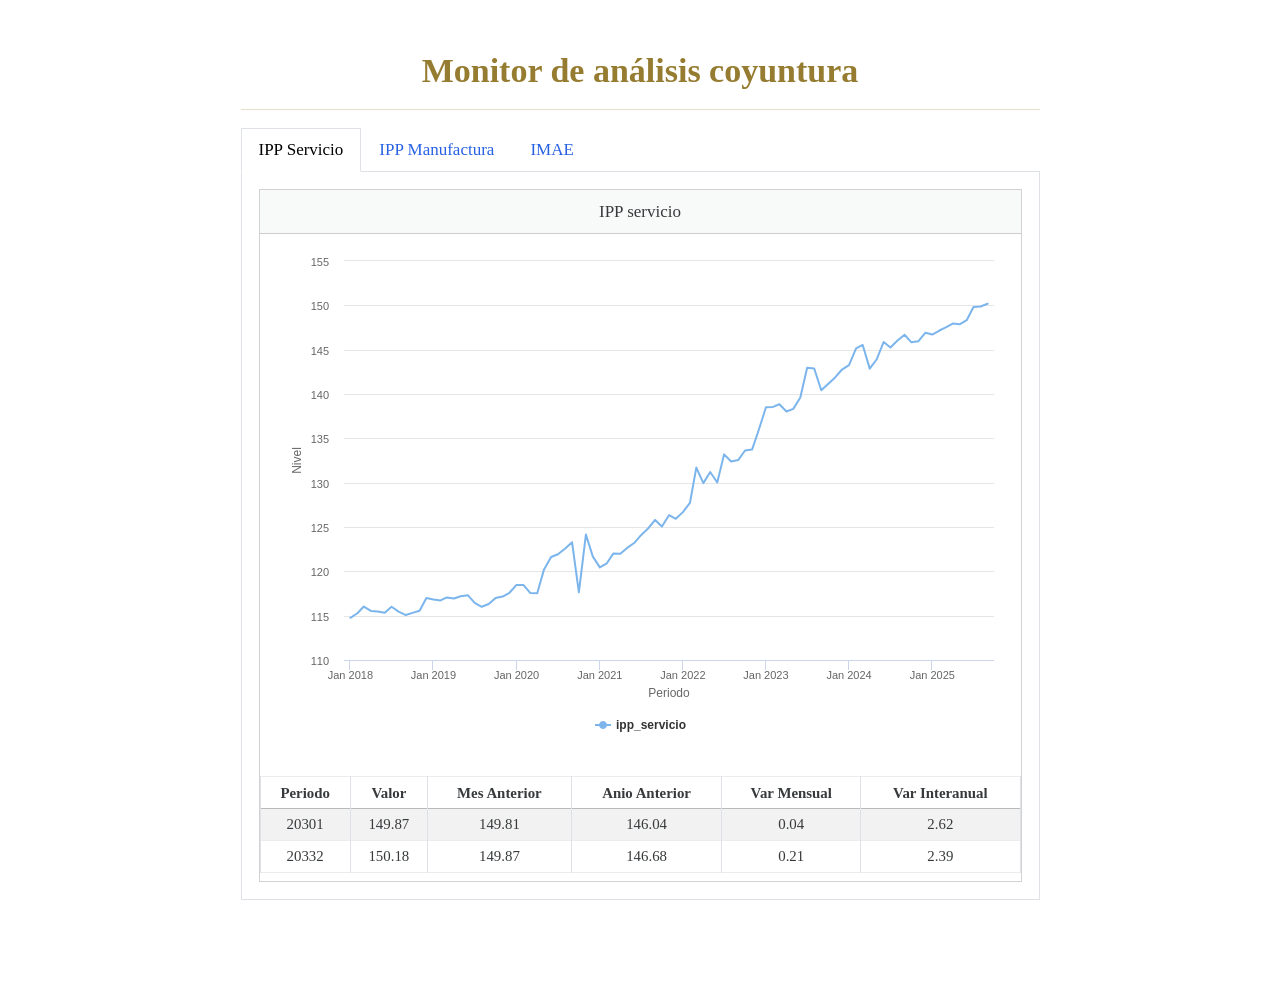
==== commit f27a369b: "pages" ====
--- a/quarto.html
+++ b/quarto.html
@@ -147,8 +147,8 @@
 <div class="card-header" size="12">IPP servicio</div>
 <div class="card-body">
 <div class="card-text">
-<div class="highchart html-widget html-fill-item" id="htmlwidget-aa08bed22de6cc48fbb1" style="width:100%;height:500px;"></div>
-<script type="application/json" data-for="htmlwidget-aa08bed22de6cc48fbb1">{"x":{"hc_opts":{"chart":{"reflow":true},"title":{"text":null},"yAxis":{"title":{"text":"Nivel"}},"credits":{"enabled":false},"exporting":{"enabled":false},"boost":{"enabled":false},"plotOptions":{"series":{"label":{"enabled":false},"turboThreshold":0},"treemap":{"layoutAlgorithm":"squarified"}},"series":[{"group":"group","data":[{"periodo":"2018-01-01","valor":114.76,"x":1514764800000,"y":114.76},{"periodo":"2018-02-01","valor":115.27,"x":1517443200000,"y":115.27},{"periodo":"2018-03-01","valor":116.03,"x":1519862400000,"y":116.03},{"periodo":"2018-04-01","valor":115.54,"x":1522540800000,"y":115.54},{"periodo":"2018-05-01","valor":115.48,"x":1525132800000,"y":115.48},{"periodo":"2018-06-01","valor":115.32,"x":1527811200000,"y":115.32},{"periodo":"2018-07-01","valor":116.01,"x":1530403200000,"y":116.01},{"periodo":"2018-08-01","valor":115.46,"x":1533081600000,"y":115.46},{"periodo":"2018-09-01","valor":115.07,"x":1535760000000,"y":115.07},{"periodo":"2018-10-01","valor":115.32,"x":1538352000000,"y":115.32},{"periodo":"2018-11-01","valor":115.56,"x":1541030400000,"y":115.56},{"periodo":"2018-12-01","valor":117,"x":1543622400000,"y":117},{"periodo":"2019-01-01","valor":116.83,"x":1546300800000,"y":116.83},{"periodo":"2019-02-01","valor":116.72,"x":1548979200000,"y":116.72},{"periodo":"2019-03-01","valor":117.06,"x":1551398400000,"y":117.06},{"periodo":"2019-04-01","valor":116.93,"x":1554076800000,"y":116.93},{"periodo":"2019-05-01","valor":117.19,"x":1556668800000,"y":117.19},{"periodo":"2019-06-01","valor":117.31,"x":1559347200000,"y":117.31},{"periodo":"2019-07-01","valor":116.44,"x":1561939200000,"y":116.44},{"periodo":"2019-08-01","valor":116,"x":1564617600000,"y":116},{"periodo":"2019-09-01","valor":116.32,"x":1567296000000,"y":116.32},{"periodo":"2019-10-01","valor":116.99,"x":1569888000000,"y":116.99},{"periodo":"2019-11-01","valor":117.16,"x":1572566400000,"y":117.16},{"periodo":"2019-12-01","valor":117.58,"x":1575158400000,"y":117.58},{"periodo":"2020-01-01","valor":118.47,"x":1577836800000,"y":118.47},{"periodo":"2020-02-01","valor":118.45,"x":1580515200000,"y":118.45},{"periodo":"2020-03-01","valor":117.56,"x":1583020800000,"y":117.56},{"periodo":"2020-04-01","valor":117.53,"x":1585699200000,"y":117.53},{"periodo":"2020-05-01","valor":120.22,"x":1588291200000,"y":120.22},{"periodo":"2020-06-01","valor":121.62,"x":1590969600000,"y":121.62},{"periodo":"2020-07-01","valor":121.93,"x":1593561600000,"y":121.93},{"periodo":"2020-08-01","valor":122.54,"x":1596240000000,"y":122.54},{"periodo":"2020-09-01","valor":123.28,"x":1598918400000,"y":123.28},{"periodo":"2020-10-01","valor":117.63,"x":1601510400000,"y":117.63},{"periodo":"2020-11-01","valor":124.16,"x":1604188800000,"y":124.16},{"periodo":"2020-12-01","valor":121.69,"x":1606780800000,"y":121.69},{"periodo":"2021-01-01","valor":120.45,"x":1609459200000,"y":120.45},{"periodo":"2021-02-01","valor":120.91,"x":1612137600000,"y":120.91},{"periodo":"2021-03-01","valor":122,"x":1614556800000,"y":122},{"periodo":"2021-04-01","valor":121.99,"x":1617235200000,"y":121.99},{"periodo":"2021-05-01","valor":122.64,"x":1619827200000,"y":122.64},{"periodo":"2021-06-01","valor":123.19,"x":1622505600000,"y":123.19},{"periodo":"2021-07-01","valor":124.08,"x":1625097600000,"y":124.08},{"periodo":"2021-08-01","valor":124.83,"x":1627776000000,"y":124.83},{"periodo":"2021-09-01","valor":125.8,"x":1630454400000,"y":125.8},{"periodo":"2021-10-01","valor":125.06,"x":1633046400000,"y":125.06},{"periodo":"2021-11-01","valor":126.33,"x":1635724800000,"y":126.33},{"periodo":"2021-12-01","valor":125.92,"x":1638316800000,"y":125.92},{"periodo":"2022-01-01","valor":126.68,"x":1640995200000,"y":126.68},{"periodo":"2022-02-01","valor":127.71,"x":1643673600000,"y":127.71},{"periodo":"2022-03-01","valor":131.7,"x":1646092800000,"y":131.7},{"periodo":"2022-04-01","valor":129.95,"x":1648771200000,"y":129.95},{"periodo":"2022-05-01","valor":131.2,"x":1651363200000,"y":131.2},{"periodo":"2022-06-01","valor":130.02,"x":1654041600000,"y":130.02},{"periodo":"2022-07-01","valor":133.19,"x":1656633600000,"y":133.19},{"periodo":"2022-08-01","valor":132.39,"x":1659312000000,"y":132.39},{"periodo":"2022-09-01","valor":132.55,"x":1661990400000,"y":132.55},{"periodo":"2022-10-01","valor":133.63,"x":1664582400000,"y":133.63},{"periodo":"2022-11-01","valor":133.73,"x":1667260800000,"y":133.73},{"periodo":"2022-12-01","valor":136,"x":1669852800000,"y":136},{"periodo":"2023-01-01","valor":138.5,"x":1672531200000,"y":138.5},{"periodo":"2023-02-01","valor":138.54,"x":1675209600000,"y":138.54},{"periodo":"2023-03-01","valor":138.84,"x":1677628800000,"y":138.84},{"periodo":"2023-04-01","valor":138.02,"x":1680307200000,"y":138.02},{"periodo":"2023-05-01","valor":138.32,"x":1682899200000,"y":138.32},{"periodo":"2023-06-01","valor":139.61,"x":1685577600000,"y":139.61},{"periodo":"2023-07-01","valor":142.95,"x":1688169600000,"y":142.95},{"periodo":"2023-08-01","valor":142.87,"x":1690848000000,"y":142.87},{"periodo":"2023-09-01","valor":140.43,"x":1693526400000,"y":140.43},{"periodo":"2023-10-01","valor":141.14,"x":1696118400000,"y":141.14},{"periodo":"2023-11-01","valor":141.87,"x":1698796800000,"y":141.87},{"periodo":"2023-12-01","valor":142.76,"x":1701388800000,"y":142.76},{"periodo":"2024-01-01","valor":143.25,"x":1704067200000,"y":143.25},{"periodo":"2024-02-01","valor":145.14,"x":1706745600000,"y":145.14},{"periodo":"2024-03-01","valor":145.53,"x":1709251200000,"y":145.53},{"periodo":"2024-04-01","valor":142.86,"x":1711929600000,"y":142.86},{"periodo":"2024-05-01","valor":143.89,"x":1714521600000,"y":143.89},{"periodo":"2024-06-01","valor":145.86,"x":1717200000000,"y":145.86},{"periodo":"2024-07-01","valor":145.25,"x":1719792000000,"y":145.25},{"periodo":"2024-08-01","valor":146.04,"x":1722470400000,"y":146.04},{"periodo":"2024-09-01","valor":146.68,"x":1725148800000,"y":146.68},{"periodo":"2024-10-01","valor":145.83,"x":1727740800000,"y":145.83},{"periodo":"2024-11-01","valor":145.96,"x":1730419200000,"y":145.96},{"periodo":"2024-12-01","valor":146.9,"x":1733011200000,"y":146.9},{"periodo":"2025-01-01","valor":146.71,"x":1735689600000,"y":146.71},{"periodo":"2025-02-01","valor":147.16,"x":1738368000000,"y":147.16},{"periodo":"2025-03-01","valor":147.51,"x":1740787200000,"y":147.51},{"periodo":"2025-04-01","valor":147.94,"x":1743465600000,"y":147.94},{"periodo":"2025-05-01","valor":147.86,"x":1746057600000,"y":147.86},{"periodo":"2025-06-01","valor":148.32,"x":1748736000000,"y":148.32},{"periodo":"2025-07-01","valor":149.81,"x":1751328000000,"y":149.81},{"periodo":"2025-08-01","valor":149.87,"x":1754006400000,"y":149.87},{"periodo":"2025-09-01","valor":150.18,"x":1756684800000,"y":150.18}],"type":"line","name":"ipp_servicio"}],"xAxis":{"title":{"text":"Periodo"},"type":"datetime","labels":{"format":"{value:%b %Y}"}}},"theme":{"chart":{"backgroundColor":"transparent"},"colors":["#7cb5ec","#434348","#90ed7d","#f7a35c","#8085e9","#f15c80","#e4d354","#2b908f","#f45b5b","#91e8e1"]},"conf_opts":{"global":{"Date":null,"VMLRadialGradientURL":"http =//code.highcharts.com/list(version)/gfx/vml-radial-gradient.png","canvasToolsURL":"http =//code.highcharts.com/list(version)/modules/canvas-tools.js","getTimezoneOffset":null,"timezoneOffset":0,"useUTC":true},"lang":{"contextButtonTitle":"Chart context menu","decimalPoint":".","downloadCSV":"Download CSV","downloadJPEG":"Download JPEG image","downloadPDF":"Download PDF document","downloadPNG":"Download PNG image","downloadSVG":"Download SVG vector image","downloadXLS":"Download XLS","drillUpText":"◁ Back to {series.name}","exitFullscreen":"Exit from full screen","exportData":{"annotationHeader":"Annotations","categoryDatetimeHeader":"DateTime","categoryHeader":"Category"},"hideData":"Hide data table","invalidDate":null,"loading":"Loading...","months":["January","February","March","April","May","June","July","August","September","October","November","December"],"noData":"No data to display","numericSymbolMagnitude":1000,"numericSymbols":["k","M","G","T","P","E"],"printChart":"Print chart","resetZoom":"Reset zoom","resetZoomTitle":"Reset zoom level 1:1","shortMonths":["Jan","Feb","Mar","Apr","May","Jun","Jul","Aug","Sep","Oct","Nov","Dec"],"shortWeekdays":["Sat","Sun","Mon","Tue","Wed","Thu","Fri"],"thousandsSep":" ","viewData":"View data table","viewFullscreen":"View in full screen","weekdays":["Sunday","Monday","Tuesday","Wednesday","Thursday","Friday","Saturday"]}},"type":"chart","fonts":[],"debug":false},"evals":[],"jsHooks":[]}</script>
+<div class="highchart html-widget html-fill-item" id="htmlwidget-14358ee6a4c7adcd8311" style="width:100%;height:500px;"></div>
+<script type="application/json" data-for="htmlwidget-14358ee6a4c7adcd8311">{"x":{"hc_opts":{"chart":{"reflow":true},"title":{"text":null},"yAxis":{"title":{"text":"Nivel"}},"credits":{"enabled":false},"exporting":{"enabled":false},"boost":{"enabled":false},"plotOptions":{"series":{"label":{"enabled":false},"turboThreshold":0},"treemap":{"layoutAlgorithm":"squarified"}},"series":[{"group":"group","data":[{"periodo":"2018-01-01","valor":114.76,"x":1514764800000,"y":114.76},{"periodo":"2018-02-01","valor":115.27,"x":1517443200000,"y":115.27},{"periodo":"2018-03-01","valor":116.03,"x":1519862400000,"y":116.03},{"periodo":"2018-04-01","valor":115.54,"x":1522540800000,"y":115.54},{"periodo":"2018-05-01","valor":115.48,"x":1525132800000,"y":115.48},{"periodo":"2018-06-01","valor":115.32,"x":1527811200000,"y":115.32},{"periodo":"2018-07-01","valor":116.01,"x":1530403200000,"y":116.01},{"periodo":"2018-08-01","valor":115.46,"x":1533081600000,"y":115.46},{"periodo":"2018-09-01","valor":115.07,"x":1535760000000,"y":115.07},{"periodo":"2018-10-01","valor":115.32,"x":1538352000000,"y":115.32},{"periodo":"2018-11-01","valor":115.56,"x":1541030400000,"y":115.56},{"periodo":"2018-12-01","valor":117,"x":1543622400000,"y":117},{"periodo":"2019-01-01","valor":116.83,"x":1546300800000,"y":116.83},{"periodo":"2019-02-01","valor":116.72,"x":1548979200000,"y":116.72},{"periodo":"2019-03-01","valor":117.06,"x":1551398400000,"y":117.06},{"periodo":"2019-04-01","valor":116.93,"x":1554076800000,"y":116.93},{"periodo":"2019-05-01","valor":117.19,"x":1556668800000,"y":117.19},{"periodo":"2019-06-01","valor":117.31,"x":1559347200000,"y":117.31},{"periodo":"2019-07-01","valor":116.44,"x":1561939200000,"y":116.44},{"periodo":"2019-08-01","valor":116,"x":1564617600000,"y":116},{"periodo":"2019-09-01","valor":116.32,"x":1567296000000,"y":116.32},{"periodo":"2019-10-01","valor":116.99,"x":1569888000000,"y":116.99},{"periodo":"2019-11-01","valor":117.16,"x":1572566400000,"y":117.16},{"periodo":"2019-12-01","valor":117.58,"x":1575158400000,"y":117.58},{"periodo":"2020-01-01","valor":118.47,"x":1577836800000,"y":118.47},{"periodo":"2020-02-01","valor":118.45,"x":1580515200000,"y":118.45},{"periodo":"2020-03-01","valor":117.56,"x":1583020800000,"y":117.56},{"periodo":"2020-04-01","valor":117.53,"x":1585699200000,"y":117.53},{"periodo":"2020-05-01","valor":120.22,"x":1588291200000,"y":120.22},{"periodo":"2020-06-01","valor":121.62,"x":1590969600000,"y":121.62},{"periodo":"2020-07-01","valor":121.93,"x":1593561600000,"y":121.93},{"periodo":"2020-08-01","valor":122.54,"x":1596240000000,"y":122.54},{"periodo":"2020-09-01","valor":123.28,"x":1598918400000,"y":123.28},{"periodo":"2020-10-01","valor":117.63,"x":1601510400000,"y":117.63},{"periodo":"2020-11-01","valor":124.16,"x":1604188800000,"y":124.16},{"periodo":"2020-12-01","valor":121.69,"x":1606780800000,"y":121.69},{"periodo":"2021-01-01","valor":120.45,"x":1609459200000,"y":120.45},{"periodo":"2021-02-01","valor":120.91,"x":1612137600000,"y":120.91},{"periodo":"2021-03-01","valor":122,"x":1614556800000,"y":122},{"periodo":"2021-04-01","valor":121.99,"x":1617235200000,"y":121.99},{"periodo":"2021-05-01","valor":122.64,"x":1619827200000,"y":122.64},{"periodo":"2021-06-01","valor":123.19,"x":1622505600000,"y":123.19},{"periodo":"2021-07-01","valor":124.08,"x":1625097600000,"y":124.08},{"periodo":"2021-08-01","valor":124.83,"x":1627776000000,"y":124.83},{"periodo":"2021-09-01","valor":125.8,"x":1630454400000,"y":125.8},{"periodo":"2021-10-01","valor":125.06,"x":1633046400000,"y":125.06},{"periodo":"2021-11-01","valor":126.33,"x":1635724800000,"y":126.33},{"periodo":"2021-12-01","valor":125.92,"x":1638316800000,"y":125.92},{"periodo":"2022-01-01","valor":126.68,"x":1640995200000,"y":126.68},{"periodo":"2022-02-01","valor":127.71,"x":1643673600000,"y":127.71},{"periodo":"2022-03-01","valor":131.7,"x":1646092800000,"y":131.7},{"periodo":"2022-04-01","valor":129.95,"x":1648771200000,"y":129.95},{"periodo":"2022-05-01","valor":131.2,"x":1651363200000,"y":131.2},{"periodo":"2022-06-01","valor":130.02,"x":1654041600000,"y":130.02},{"periodo":"2022-07-01","valor":133.19,"x":1656633600000,"y":133.19},{"periodo":"2022-08-01","valor":132.39,"x":1659312000000,"y":132.39},{"periodo":"2022-09-01","valor":132.55,"x":1661990400000,"y":132.55},{"periodo":"2022-10-01","valor":133.63,"x":1664582400000,"y":133.63},{"periodo":"2022-11-01","valor":133.73,"x":1667260800000,"y":133.73},{"periodo":"2022-12-01","valor":136,"x":1669852800000,"y":136},{"periodo":"2023-01-01","valor":138.5,"x":1672531200000,"y":138.5},{"periodo":"2023-02-01","valor":138.54,"x":1675209600000,"y":138.54},{"periodo":"2023-03-01","valor":138.84,"x":1677628800000,"y":138.84},{"periodo":"2023-04-01","valor":138.02,"x":1680307200000,"y":138.02},{"periodo":"2023-05-01","valor":138.32,"x":1682899200000,"y":138.32},{"periodo":"2023-06-01","valor":139.61,"x":1685577600000,"y":139.61},{"periodo":"2023-07-01","valor":142.95,"x":1688169600000,"y":142.95},{"periodo":"2023-08-01","valor":142.87,"x":1690848000000,"y":142.87},{"periodo":"2023-09-01","valor":140.43,"x":1693526400000,"y":140.43},{"periodo":"2023-10-01","valor":141.14,"x":1696118400000,"y":141.14},{"periodo":"2023-11-01","valor":141.87,"x":1698796800000,"y":141.87},{"periodo":"2023-12-01","valor":142.76,"x":1701388800000,"y":142.76},{"periodo":"2024-01-01","valor":143.25,"x":1704067200000,"y":143.25},{"periodo":"2024-02-01","valor":145.14,"x":1706745600000,"y":145.14},{"periodo":"2024-03-01","valor":145.53,"x":1709251200000,"y":145.53},{"periodo":"2024-04-01","valor":142.86,"x":1711929600000,"y":142.86},{"periodo":"2024-05-01","valor":143.89,"x":1714521600000,"y":143.89},{"periodo":"2024-06-01","valor":145.86,"x":1717200000000,"y":145.86},{"periodo":"2024-07-01","valor":145.25,"x":1719792000000,"y":145.25},{"periodo":"2024-08-01","valor":146.04,"x":1722470400000,"y":146.04},{"periodo":"2024-09-01","valor":146.68,"x":1725148800000,"y":146.68},{"periodo":"2024-10-01","valor":145.83,"x":1727740800000,"y":145.83},{"periodo":"2024-11-01","valor":145.96,"x":1730419200000,"y":145.96},{"periodo":"2024-12-01","valor":146.9,"x":1733011200000,"y":146.9},{"periodo":"2025-01-01","valor":146.71,"x":1735689600000,"y":146.71},{"periodo":"2025-02-01","valor":147.16,"x":1738368000000,"y":147.16},{"periodo":"2025-03-01","valor":147.51,"x":1740787200000,"y":147.51},{"periodo":"2025-04-01","valor":147.94,"x":1743465600000,"y":147.94},{"periodo":"2025-05-01","valor":147.86,"x":1746057600000,"y":147.86},{"periodo":"2025-06-01","valor":148.32,"x":1748736000000,"y":148.32},{"periodo":"2025-07-01","valor":149.81,"x":1751328000000,"y":149.81},{"periodo":"2025-08-01","valor":149.87,"x":1754006400000,"y":149.87},{"periodo":"2025-09-01","valor":150.18,"x":1756684800000,"y":150.18}],"type":"line","name":"ipp_servicio"}],"xAxis":{"title":{"text":"Periodo"},"type":"datetime","labels":{"format":"{value:%b %Y}"}}},"theme":{"chart":{"backgroundColor":"transparent"},"colors":["#7cb5ec","#434348","#90ed7d","#f7a35c","#8085e9","#f15c80","#e4d354","#2b908f","#f45b5b","#91e8e1"]},"conf_opts":{"global":{"Date":null,"VMLRadialGradientURL":"http =//code.highcharts.com/list(version)/gfx/vml-radial-gradient.png","canvasToolsURL":"http =//code.highcharts.com/list(version)/modules/canvas-tools.js","getTimezoneOffset":null,"timezoneOffset":0,"useUTC":true},"lang":{"contextButtonTitle":"Chart context menu","decimalPoint":".","downloadCSV":"Download CSV","downloadJPEG":"Download JPEG image","downloadPDF":"Download PDF document","downloadPNG":"Download PNG image","downloadSVG":"Download SVG vector image","downloadXLS":"Download XLS","drillUpText":"◁ Back to {series.name}","exitFullscreen":"Exit from full screen","exportData":{"annotationHeader":"Annotations","categoryDatetimeHeader":"DateTime","categoryHeader":"Category"},"hideData":"Hide data table","invalidDate":null,"loading":"Loading...","months":["January","February","March","April","May","June","July","August","September","October","November","December"],"noData":"No data to display","numericSymbolMagnitude":1000,"numericSymbols":["k","M","G","T","P","E"],"printChart":"Print chart","resetZoom":"Reset zoom","resetZoomTitle":"Reset zoom level 1:1","shortMonths":["Jan","Feb","Mar","Apr","May","Jun","Jul","Aug","Sep","Oct","Nov","Dec"],"shortWeekdays":["Sat","Sun","Mon","Tue","Wed","Thu","Fri"],"thousandsSep":" ","viewData":"View data table","viewFullscreen":"View in full screen","weekdays":["Sunday","Monday","Tuesday","Wednesday","Thursday","Friday","Saturday"]}},"type":"chart","fonts":[],"debug":false},"evals":[],"jsHooks":[]}</script>
 </div>
 </div>
 
@@ -194,8 +194,8 @@
 <div class="card-header" size="12">IPP Manufactura</div>
 <div class="card-body">
 <div class="card-text">
-<div class="highchart html-widget html-fill-item" id="htmlwidget-e2f13a254049c9aa52d5" style="width:100%;height:500px;"></div>
-<script type="application/json" data-for="htmlwidget-e2f13a254049c9aa52d5">{"x":{"hc_opts":{"chart":{"reflow":true},"title":{"text":null},"yAxis":{"title":{"text":"Nivel"}},"credits":{"enabled":false},"exporting":{"enabled":false},"boost":{"enabled":false},"plotOptions":{"series":{"label":{"enabled":false},"turboThreshold":0},"treemap":{"layoutAlgorithm":"squarified"}},"series":[{"group":"group","data":[{"periodo":"2018-01-01","valor":109.04,"x":1514764800000,"y":109.04},{"periodo":"2018-02-01","valor":109.71,"x":1517443200000,"y":109.71},{"periodo":"2018-03-01","valor":110.27,"x":1519862400000,"y":110.27},{"periodo":"2018-04-01","valor":111.11,"x":1522540800000,"y":111.11},{"periodo":"2018-05-01","valor":112.44,"x":1525132800000,"y":112.44},{"periodo":"2018-06-01","valor":113.07,"x":1527811200000,"y":113.07},{"periodo":"2018-07-01","valor":113.07,"x":1530403200000,"y":113.07},{"periodo":"2018-08-01","valor":114.74,"x":1533081600000,"y":114.74},{"periodo":"2018-09-01","valor":115.29,"x":1535760000000,"y":115.29},{"periodo":"2018-10-01","valor":115.35,"x":1538352000000,"y":115.35},{"periodo":"2018-11-01","valor":115.81,"x":1541030400000,"y":115.81},{"periodo":"2018-12-01","valor":115.25,"x":1543622400000,"y":115.25},{"periodo":"2019-01-01","valor":115.46,"x":1546300800000,"y":115.46},{"periodo":"2019-02-01","valor":115.31,"x":1548979200000,"y":115.31},{"periodo":"2019-03-01","valor":115.55,"x":1551398400000,"y":115.55},{"periodo":"2019-04-01","valor":115.8,"x":1554076800000,"y":115.8},{"periodo":"2019-05-01","valor":116.37,"x":1556668800000,"y":116.37},{"periodo":"2019-06-01","valor":116.62,"x":1559347200000,"y":116.62},{"periodo":"2019-07-01","valor":116.35,"x":1561939200000,"y":116.35},{"periodo":"2019-08-01","valor":116.62,"x":1564617600000,"y":116.62},{"periodo":"2019-09-01","valor":116.93,"x":1567296000000,"y":116.93},{"periodo":"2019-10-01","valor":118.03,"x":1569888000000,"y":118.03},{"periodo":"2019-11-01","valor":118.07,"x":1572566400000,"y":118.07},{"periodo":"2019-12-01","valor":117.85,"x":1575158400000,"y":117.85},{"periodo":"2020-01-01","valor":119.35,"x":1577836800000,"y":119.35},{"periodo":"2020-02-01","valor":120.61,"x":1580515200000,"y":120.61},{"periodo":"2020-03-01","valor":121.03,"x":1583020800000,"y":121.03},{"periodo":"2020-04-01","valor":120.79,"x":1585699200000,"y":120.79},{"periodo":"2020-05-01","valor":121.4,"x":1588291200000,"y":121.4},{"periodo":"2020-06-01","valor":124.15,"x":1590969600000,"y":124.15},{"periodo":"2020-07-01","valor":125.48,"x":1593561600000,"y":125.48},{"periodo":"2020-08-01","valor":127.58,"x":1596240000000,"y":127.58},{"periodo":"2020-09-01","valor":127.75,"x":1598918400000,"y":127.75},{"periodo":"2020-10-01","valor":128.33,"x":1601510400000,"y":128.33},{"periodo":"2020-11-01","valor":128.55,"x":1604188800000,"y":128.55},{"periodo":"2020-12-01","valor":129.68,"x":1606780800000,"y":129.68},{"periodo":"2021-01-01","valor":131.28,"x":1609459200000,"y":131.28},{"periodo":"2021-02-01","valor":133.96,"x":1612137600000,"y":133.96},{"periodo":"2021-03-01","valor":134.89,"x":1614556800000,"y":134.89},{"periodo":"2021-04-01","valor":134.91,"x":1617235200000,"y":134.91},{"periodo":"2021-05-01","valor":136.01,"x":1619827200000,"y":136.01},{"periodo":"2021-06-01","valor":137.03,"x":1622505600000,"y":137.03},{"periodo":"2021-07-01","valor":138.06,"x":1625097600000,"y":138.06},{"periodo":"2021-08-01","valor":138.7,"x":1627776000000,"y":138.7},{"periodo":"2021-09-01","valor":139.3,"x":1630454400000,"y":139.3},{"periodo":"2021-10-01","valor":139.7,"x":1633046400000,"y":139.7},{"periodo":"2021-11-01","valor":141.5,"x":1635724800000,"y":141.5},{"periodo":"2021-12-01","valor":142.33,"x":1638316800000,"y":142.33},{"periodo":"2022-01-01","valor":148.44,"x":1640995200000,"y":148.44},{"periodo":"2022-02-01","valor":148.04,"x":1643673600000,"y":148.04},{"periodo":"2022-03-01","valor":148.29,"x":1646092800000,"y":148.29},{"periodo":"2022-04-01","valor":151.14,"x":1648771200000,"y":151.14},{"periodo":"2022-05-01","valor":153.08,"x":1651363200000,"y":153.08},{"periodo":"2022-06-01","valor":154.08,"x":1654041600000,"y":154.08},{"periodo":"2022-07-01","valor":154.59,"x":1656633600000,"y":154.59},{"periodo":"2022-08-01","valor":154.01,"x":1659312000000,"y":154.01},{"periodo":"2022-09-01","valor":153.6,"x":1661990400000,"y":153.6},{"periodo":"2022-10-01","valor":154.34,"x":1664582400000,"y":154.34},{"periodo":"2022-11-01","valor":155.2,"x":1667260800000,"y":155.2},{"periodo":"2022-12-01","valor":156.87,"x":1669852800000,"y":156.87},{"periodo":"2023-01-01","valor":159.26,"x":1672531200000,"y":159.26},{"periodo":"2023-02-01","valor":160.63,"x":1675209600000,"y":160.63},{"periodo":"2023-03-01","valor":160.17,"x":1677628800000,"y":160.17},{"periodo":"2023-04-01","valor":159.47,"x":1680307200000,"y":159.47},{"periodo":"2023-05-01","valor":159.2,"x":1682899200000,"y":159.2},{"periodo":"2023-06-01","valor":159.2,"x":1685577600000,"y":159.2},{"periodo":"2023-07-01","valor":159.88,"x":1688169600000,"y":159.88},{"periodo":"2023-08-01","valor":160.07,"x":1690848000000,"y":160.07},{"periodo":"2023-09-01","valor":160.78,"x":1693526400000,"y":160.78},{"periodo":"2023-10-01","valor":161.27,"x":1696118400000,"y":161.27},{"periodo":"2023-11-01","valor":161.27,"x":1698796800000,"y":161.27},{"periodo":"2023-12-01","valor":161.37,"x":1701388800000,"y":161.37},{"periodo":"2024-01-01","valor":163.06,"x":1704067200000,"y":163.06},{"periodo":"2024-02-01","valor":162.73,"x":1706745600000,"y":162.73},{"periodo":"2024-03-01","valor":163.92,"x":1709251200000,"y":163.92},{"periodo":"2024-04-01","valor":164,"x":1711929600000,"y":164},{"periodo":"2024-05-01","valor":163.44,"x":1714521600000,"y":163.44},{"periodo":"2024-06-01","valor":164.79,"x":1717200000000,"y":164.79},{"periodo":"2024-07-01","valor":165.11,"x":1719792000000,"y":165.11},{"periodo":"2024-08-01","valor":165.21,"x":1722470400000,"y":165.21},{"periodo":"2024-09-01","valor":165.84,"x":1725148800000,"y":165.84},{"periodo":"2024-10-01","valor":165.89,"x":1727740800000,"y":165.89},{"periodo":"2024-11-01","valor":164.68,"x":1730419200000,"y":164.68},{"periodo":"2024-12-01","valor":165.13,"x":1733011200000,"y":165.13},{"periodo":"2025-01-01","valor":166.74,"x":1735689600000,"y":166.74},{"periodo":"2025-02-01","valor":167.49,"x":1738368000000,"y":167.49},{"periodo":"2025-03-01","valor":168.66,"x":1740787200000,"y":168.66},{"periodo":"2025-04-01","valor":168.34,"x":1743465600000,"y":168.34},{"periodo":"2025-05-01","valor":166.71,"x":1746057600000,"y":166.71},{"periodo":"2025-06-01","valor":167.09,"x":1748736000000,"y":167.09},{"periodo":"2025-07-01","valor":168.68,"x":1751328000000,"y":168.68},{"periodo":"2025-08-01","valor":170.62,"x":1754006400000,"y":170.62},{"periodo":"2025-09-01","valor":172.63,"x":1756684800000,"y":172.63}],"type":"line","name":"ipp_manufactura"}],"xAxis":{"title":{"text":"Periodo"},"type":"datetime","labels":{"format":"{value:%b %Y}"}}},"theme":{"chart":{"backgroundColor":"transparent"},"colors":["#7cb5ec","#434348","#90ed7d","#f7a35c","#8085e9","#f15c80","#e4d354","#2b908f","#f45b5b","#91e8e1"]},"conf_opts":{"global":{"Date":null,"VMLRadialGradientURL":"http =//code.highcharts.com/list(version)/gfx/vml-radial-gradient.png","canvasToolsURL":"http =//code.highcharts.com/list(version)/modules/canvas-tools.js","getTimezoneOffset":null,"timezoneOffset":0,"useUTC":true},"lang":{"contextButtonTitle":"Chart context menu","decimalPoint":".","downloadCSV":"Download CSV","downloadJPEG":"Download JPEG image","downloadPDF":"Download PDF document","downloadPNG":"Download PNG image","downloadSVG":"Download SVG vector image","downloadXLS":"Download XLS","drillUpText":"◁ Back to {series.name}","exitFullscreen":"Exit from full screen","exportData":{"annotationHeader":"Annotations","categoryDatetimeHeader":"DateTime","categoryHeader":"Category"},"hideData":"Hide data table","invalidDate":null,"loading":"Loading...","months":["January","February","March","April","May","June","July","August","September","October","November","December"],"noData":"No data to display","numericSymbolMagnitude":1000,"numericSymbols":["k","M","G","T","P","E"],"printChart":"Print chart","resetZoom":"Reset zoom","resetZoomTitle":"Reset zoom level 1:1","shortMonths":["Jan","Feb","Mar","Apr","May","Jun","Jul","Aug","Sep","Oct","Nov","Dec"],"shortWeekdays":["Sat","Sun","Mon","Tue","Wed","Thu","Fri"],"thousandsSep":" ","viewData":"View data table","viewFullscreen":"View in full screen","weekdays":["Sunday","Monday","Tuesday","Wednesday","Thursday","Friday","Saturday"]}},"type":"chart","fonts":[],"debug":false},"evals":[],"jsHooks":[]}</script>
+<div class="highchart html-widget html-fill-item" id="htmlwidget-0be1ac1baec7bb7a4ce9" style="width:100%;height:500px;"></div>
+<script type="application/json" data-for="htmlwidget-0be1ac1baec7bb7a4ce9">{"x":{"hc_opts":{"chart":{"reflow":true},"title":{"text":null},"yAxis":{"title":{"text":"Nivel"}},"credits":{"enabled":false},"exporting":{"enabled":false},"boost":{"enabled":false},"plotOptions":{"series":{"label":{"enabled":false},"turboThreshold":0},"treemap":{"layoutAlgorithm":"squarified"}},"series":[{"group":"group","data":[{"periodo":"2018-01-01","valor":109.04,"x":1514764800000,"y":109.04},{"periodo":"2018-02-01","valor":109.71,"x":1517443200000,"y":109.71},{"periodo":"2018-03-01","valor":110.27,"x":1519862400000,"y":110.27},{"periodo":"2018-04-01","valor":111.11,"x":1522540800000,"y":111.11},{"periodo":"2018-05-01","valor":112.44,"x":1525132800000,"y":112.44},{"periodo":"2018-06-01","valor":113.07,"x":1527811200000,"y":113.07},{"periodo":"2018-07-01","valor":113.07,"x":1530403200000,"y":113.07},{"periodo":"2018-08-01","valor":114.74,"x":1533081600000,"y":114.74},{"periodo":"2018-09-01","valor":115.29,"x":1535760000000,"y":115.29},{"periodo":"2018-10-01","valor":115.35,"x":1538352000000,"y":115.35},{"periodo":"2018-11-01","valor":115.81,"x":1541030400000,"y":115.81},{"periodo":"2018-12-01","valor":115.25,"x":1543622400000,"y":115.25},{"periodo":"2019-01-01","valor":115.46,"x":1546300800000,"y":115.46},{"periodo":"2019-02-01","valor":115.31,"x":1548979200000,"y":115.31},{"periodo":"2019-03-01","valor":115.55,"x":1551398400000,"y":115.55},{"periodo":"2019-04-01","valor":115.8,"x":1554076800000,"y":115.8},{"periodo":"2019-05-01","valor":116.37,"x":1556668800000,"y":116.37},{"periodo":"2019-06-01","valor":116.62,"x":1559347200000,"y":116.62},{"periodo":"2019-07-01","valor":116.35,"x":1561939200000,"y":116.35},{"periodo":"2019-08-01","valor":116.62,"x":1564617600000,"y":116.62},{"periodo":"2019-09-01","valor":116.93,"x":1567296000000,"y":116.93},{"periodo":"2019-10-01","valor":118.03,"x":1569888000000,"y":118.03},{"periodo":"2019-11-01","valor":118.07,"x":1572566400000,"y":118.07},{"periodo":"2019-12-01","valor":117.85,"x":1575158400000,"y":117.85},{"periodo":"2020-01-01","valor":119.35,"x":1577836800000,"y":119.35},{"periodo":"2020-02-01","valor":120.61,"x":1580515200000,"y":120.61},{"periodo":"2020-03-01","valor":121.03,"x":1583020800000,"y":121.03},{"periodo":"2020-04-01","valor":120.79,"x":1585699200000,"y":120.79},{"periodo":"2020-05-01","valor":121.4,"x":1588291200000,"y":121.4},{"periodo":"2020-06-01","valor":124.15,"x":1590969600000,"y":124.15},{"periodo":"2020-07-01","valor":125.48,"x":1593561600000,"y":125.48},{"periodo":"2020-08-01","valor":127.58,"x":1596240000000,"y":127.58},{"periodo":"2020-09-01","valor":127.75,"x":1598918400000,"y":127.75},{"periodo":"2020-10-01","valor":128.33,"x":1601510400000,"y":128.33},{"periodo":"2020-11-01","valor":128.55,"x":1604188800000,"y":128.55},{"periodo":"2020-12-01","valor":129.68,"x":1606780800000,"y":129.68},{"periodo":"2021-01-01","valor":131.28,"x":1609459200000,"y":131.28},{"periodo":"2021-02-01","valor":133.96,"x":1612137600000,"y":133.96},{"periodo":"2021-03-01","valor":134.89,"x":1614556800000,"y":134.89},{"periodo":"2021-04-01","valor":134.91,"x":1617235200000,"y":134.91},{"periodo":"2021-05-01","valor":136.01,"x":1619827200000,"y":136.01},{"periodo":"2021-06-01","valor":137.03,"x":1622505600000,"y":137.03},{"periodo":"2021-07-01","valor":138.06,"x":1625097600000,"y":138.06},{"periodo":"2021-08-01","valor":138.7,"x":1627776000000,"y":138.7},{"periodo":"2021-09-01","valor":139.3,"x":1630454400000,"y":139.3},{"periodo":"2021-10-01","valor":139.7,"x":1633046400000,"y":139.7},{"periodo":"2021-11-01","valor":141.5,"x":1635724800000,"y":141.5},{"periodo":"2021-12-01","valor":142.33,"x":1638316800000,"y":142.33},{"periodo":"2022-01-01","valor":148.44,"x":1640995200000,"y":148.44},{"periodo":"2022-02-01","valor":148.04,"x":1643673600000,"y":148.04},{"periodo":"2022-03-01","valor":148.29,"x":1646092800000,"y":148.29},{"periodo":"2022-04-01","valor":151.14,"x":1648771200000,"y":151.14},{"periodo":"2022-05-01","valor":153.08,"x":1651363200000,"y":153.08},{"periodo":"2022-06-01","valor":154.08,"x":1654041600000,"y":154.08},{"periodo":"2022-07-01","valor":154.59,"x":1656633600000,"y":154.59},{"periodo":"2022-08-01","valor":154.01,"x":1659312000000,"y":154.01},{"periodo":"2022-09-01","valor":153.6,"x":1661990400000,"y":153.6},{"periodo":"2022-10-01","valor":154.34,"x":1664582400000,"y":154.34},{"periodo":"2022-11-01","valor":155.2,"x":1667260800000,"y":155.2},{"periodo":"2022-12-01","valor":156.87,"x":1669852800000,"y":156.87},{"periodo":"2023-01-01","valor":159.26,"x":1672531200000,"y":159.26},{"periodo":"2023-02-01","valor":160.63,"x":1675209600000,"y":160.63},{"periodo":"2023-03-01","valor":160.17,"x":1677628800000,"y":160.17},{"periodo":"2023-04-01","valor":159.47,"x":1680307200000,"y":159.47},{"periodo":"2023-05-01","valor":159.2,"x":1682899200000,"y":159.2},{"periodo":"2023-06-01","valor":159.2,"x":1685577600000,"y":159.2},{"periodo":"2023-07-01","valor":159.88,"x":1688169600000,"y":159.88},{"periodo":"2023-08-01","valor":160.07,"x":1690848000000,"y":160.07},{"periodo":"2023-09-01","valor":160.78,"x":1693526400000,"y":160.78},{"periodo":"2023-10-01","valor":161.27,"x":1696118400000,"y":161.27},{"periodo":"2023-11-01","valor":161.27,"x":1698796800000,"y":161.27},{"periodo":"2023-12-01","valor":161.37,"x":1701388800000,"y":161.37},{"periodo":"2024-01-01","valor":163.06,"x":1704067200000,"y":163.06},{"periodo":"2024-02-01","valor":162.73,"x":1706745600000,"y":162.73},{"periodo":"2024-03-01","valor":163.92,"x":1709251200000,"y":163.92},{"periodo":"2024-04-01","valor":164,"x":1711929600000,"y":164},{"periodo":"2024-05-01","valor":163.44,"x":1714521600000,"y":163.44},{"periodo":"2024-06-01","valor":164.79,"x":1717200000000,"y":164.79},{"periodo":"2024-07-01","valor":165.11,"x":1719792000000,"y":165.11},{"periodo":"2024-08-01","valor":165.21,"x":1722470400000,"y":165.21},{"periodo":"2024-09-01","valor":165.84,"x":1725148800000,"y":165.84},{"periodo":"2024-10-01","valor":165.89,"x":1727740800000,"y":165.89},{"periodo":"2024-11-01","valor":164.68,"x":1730419200000,"y":164.68},{"periodo":"2024-12-01","valor":165.13,"x":1733011200000,"y":165.13},{"periodo":"2025-01-01","valor":166.74,"x":1735689600000,"y":166.74},{"periodo":"2025-02-01","valor":167.49,"x":1738368000000,"y":167.49},{"periodo":"2025-03-01","valor":168.66,"x":1740787200000,"y":168.66},{"periodo":"2025-04-01","valor":168.34,"x":1743465600000,"y":168.34},{"periodo":"2025-05-01","valor":166.71,"x":1746057600000,"y":166.71},{"periodo":"2025-06-01","valor":167.09,"x":1748736000000,"y":167.09},{"periodo":"2025-07-01","valor":168.68,"x":1751328000000,"y":168.68},{"periodo":"2025-08-01","valor":170.62,"x":1754006400000,"y":170.62},{"periodo":"2025-09-01","valor":172.63,"x":1756684800000,"y":172.63}],"type":"line","name":"ipp_manufactura"}],"xAxis":{"title":{"text":"Periodo"},"type":"datetime","labels":{"format":"{value:%b %Y}"}}},"theme":{"chart":{"backgroundColor":"transparent"},"colors":["#7cb5ec","#434348","#90ed7d","#f7a35c","#8085e9","#f15c80","#e4d354","#2b908f","#f45b5b","#91e8e1"]},"conf_opts":{"global":{"Date":null,"VMLRadialGradientURL":"http =//code.highcharts.com/list(version)/gfx/vml-radial-gradient.png","canvasToolsURL":"http =//code.highcharts.com/list(version)/modules/canvas-tools.js","getTimezoneOffset":null,"timezoneOffset":0,"useUTC":true},"lang":{"contextButtonTitle":"Chart context menu","decimalPoint":".","downloadCSV":"Download CSV","downloadJPEG":"Download JPEG image","downloadPDF":"Download PDF document","downloadPNG":"Download PNG image","downloadSVG":"Download SVG vector image","downloadXLS":"Download XLS","drillUpText":"◁ Back to {series.name}","exitFullscreen":"Exit from full screen","exportData":{"annotationHeader":"Annotations","categoryDatetimeHeader":"DateTime","categoryHeader":"Category"},"hideData":"Hide data table","invalidDate":null,"loading":"Loading...","months":["January","February","March","April","May","June","July","August","September","October","November","December"],"noData":"No data to display","numericSymbolMagnitude":1000,"numericSymbols":["k","M","G","T","P","E"],"printChart":"Print chart","resetZoom":"Reset zoom","resetZoomTitle":"Reset zoom level 1:1","shortMonths":["Jan","Feb","Mar","Apr","May","Jun","Jul","Aug","Sep","Oct","Nov","Dec"],"shortWeekdays":["Sat","Sun","Mon","Tue","Wed","Thu","Fri"],"thousandsSep":" ","viewData":"View data table","viewFullscreen":"View in full screen","weekdays":["Sunday","Monday","Tuesday","Wednesday","Thursday","Friday","Saturday"]}},"type":"chart","fonts":[],"debug":false},"evals":[],"jsHooks":[]}</script>
 </div>
 </div>
 
@@ -241,8 +241,8 @@
 <div class="card-header" size="12">IMAE</div>
 <div class="card-body">
 <div class="card-text">
-<div class="highchart html-widget html-fill-item" id="htmlwidget-36f6b759a597fc08daad" style="width:100%;height:500px;"></div>
-<script type="application/json" data-for="htmlwidget-36f6b759a597fc08daad">{"x":{"hc_opts":{"chart":{"reflow":true},"title":{"text":null},"yAxis":{"title":{"text":"Nivel"}},"credits":{"enabled":false},"exporting":{"enabled":false},"boost":{"enabled":false},"plotOptions":{"series":{"label":{"enabled":false},"turboThreshold":0},"treemap":{"layoutAlgorithm":"squarified"}},"series":[{"group":"group","data":[{"periodo":"2018-01-01","valor":95.12,"x":1514764800000,"y":95.12},{"periodo":"2018-02-01","valor":94.69,"x":1517443200000,"y":94.69},{"periodo":"2018-03-01","valor":101.07,"x":1519862400000,"y":101.07},{"periodo":"2018-04-01","valor":98.78,"x":1522540800000,"y":98.78},{"periodo":"2018-05-01","valor":100.54,"x":1525132800000,"y":100.54},{"periodo":"2018-06-01","valor":99.45999999999999,"x":1527811200000,"y":99.45999999999999},{"periodo":"2018-07-01","valor":100.46,"x":1530403200000,"y":100.46},{"periodo":"2018-08-01","valor":100.69,"x":1533081600000,"y":100.69},{"periodo":"2018-09-01","valor":97.27,"x":1535760000000,"y":97.27},{"periodo":"2018-10-01","valor":100.58,"x":1538352000000,"y":100.58},{"periodo":"2018-11-01","valor":103.51,"x":1541030400000,"y":103.51},{"periodo":"2018-12-01","valor":107.84,"x":1543622400000,"y":107.84},{"periodo":"2019-01-01","valor":102.1,"x":1546300800000,"y":102.1},{"periodo":"2019-02-01","valor":100.61,"x":1548979200000,"y":100.61},{"periodo":"2019-03-01","valor":106.13,"x":1551398400000,"y":106.13},{"periodo":"2019-04-01","valor":102.79,"x":1554076800000,"y":102.79},{"periodo":"2019-05-01","valor":107.43,"x":1556668800000,"y":107.43},{"periodo":"2019-06-01","valor":101.05,"x":1559347200000,"y":101.05},{"periodo":"2019-07-01","valor":104.42,"x":1561939200000,"y":104.42},{"periodo":"2019-08-01","valor":105.33,"x":1564617600000,"y":105.33},{"periodo":"2019-09-01","valor":102.73,"x":1567296000000,"y":102.73},{"periodo":"2019-10-01","valor":105.6,"x":1569888000000,"y":105.6},{"periodo":"2019-11-01","valor":107.92,"x":1572566400000,"y":107.92},{"periodo":"2019-12-01","valor":112.61,"x":1575158400000,"y":112.61},{"periodo":"2020-01-01","valor":106.73,"x":1577836800000,"y":106.73},{"periodo":"2020-02-01","valor":105.74,"x":1580515200000,"y":105.74},{"periodo":"2020-03-01","valor":93.25,"x":1583020800000,"y":93.25},{"periodo":"2020-04-01","valor":73.94,"x":1585699200000,"y":73.94},{"periodo":"2020-05-01","valor":88.61,"x":1588291200000,"y":88.61},{"periodo":"2020-06-01","valor":94.5,"x":1590969600000,"y":94.5},{"periodo":"2020-07-01","valor":94.70999999999999,"x":1593561600000,"y":94.70999999999999},{"periodo":"2020-08-01","valor":96.06999999999999,"x":1596240000000,"y":96.06999999999999},{"periodo":"2020-09-01","valor":96.91,"x":1598918400000,"y":96.91},{"periodo":"2020-10-01","valor":98.5,"x":1601510400000,"y":98.5},{"periodo":"2020-11-01","valor":101.68,"x":1604188800000,"y":101.68},{"periodo":"2020-12-01","valor":108.28,"x":1606780800000,"y":108.28},{"periodo":"2021-01-01","valor":106.67,"x":1609459200000,"y":106.67},{"periodo":"2021-02-01","valor":107.31,"x":1612137600000,"y":107.31},{"periodo":"2021-03-01","valor":107.32,"x":1614556800000,"y":107.32},{"periodo":"2021-04-01","valor":105.43,"x":1617235200000,"y":105.43},{"periodo":"2021-05-01","valor":112.41,"x":1619827200000,"y":112.41},{"periodo":"2021-06-01","valor":108.07,"x":1622505600000,"y":108.07},{"periodo":"2021-07-01","valor":106.64,"x":1625097600000,"y":106.64},{"periodo":"2021-08-01","valor":108.73,"x":1627776000000,"y":108.73},{"periodo":"2021-09-01","valor":109.73,"x":1630454400000,"y":109.73},{"periodo":"2021-10-01","valor":111.82,"x":1633046400000,"y":111.82},{"periodo":"2021-11-01","valor":117.18,"x":1635724800000,"y":117.18},{"periodo":"2021-12-01","valor":120.01,"x":1638316800000,"y":120.01},{"periodo":"2022-01-01","valor":115.32,"x":1640995200000,"y":115.32},{"periodo":"2022-02-01","valor":118.42,"x":1643673600000,"y":118.42},{"periodo":"2022-03-01","valor":115.07,"x":1646092800000,"y":115.07},{"periodo":"2022-04-01","valor":111.13,"x":1648771200000,"y":111.13},{"periodo":"2022-05-01","valor":118.93,"x":1651363200000,"y":118.93},{"periodo":"2022-06-01","valor":116.35,"x":1654041600000,"y":116.35},{"periodo":"2022-07-01","valor":111.25,"x":1656633600000,"y":111.25},{"periodo":"2022-08-01","valor":114.76,"x":1659312000000,"y":114.76},{"periodo":"2022-09-01","valor":113.63,"x":1661990400000,"y":113.63},{"periodo":"2022-10-01","valor":114.08,"x":1664582400000,"y":114.08},{"periodo":"2022-11-01","valor":118.79,"x":1667260800000,"y":118.79},{"periodo":"2022-12-01","valor":122.81,"x":1669852800000,"y":122.81},{"periodo":"2023-01-01","valor":117.29,"x":1672531200000,"y":117.29},{"periodo":"2023-02-01","valor":120.53,"x":1675209600000,"y":120.53},{"periodo":"2023-03-01","valor":118.06,"x":1677628800000,"y":118.06},{"periodo":"2023-04-01","valor":111.33,"x":1680307200000,"y":111.33},{"periodo":"2023-05-01","valor":123.05,"x":1682899200000,"y":123.05},{"periodo":"2023-06-01","valor":117.39,"x":1685577600000,"y":117.39},{"periodo":"2023-07-01","valor":115.92,"x":1688169600000,"y":115.92},{"periodo":"2023-08-01","valor":117.06,"x":1690848000000,"y":117.06},{"periodo":"2023-09-01","valor":116.74,"x":1693526400000,"y":116.74},{"periodo":"2023-10-01","valor":116.57,"x":1696118400000,"y":116.57},{"periodo":"2023-11-01","valor":121.18,"x":1698796800000,"y":121.18},{"periodo":"2023-12-01","valor":125.89,"x":1701388800000,"y":125.89},{"periodo":"2024-01-01","valor":122.78,"x":1704067200000,"y":122.78},{"periodo":"2024-02-01","valor":129.47,"x":1706745600000,"y":129.47},{"periodo":"2024-03-01","valor":119.64,"x":1709251200000,"y":119.64},{"periodo":"2024-04-01","valor":120.83,"x":1711929600000,"y":120.83},{"periodo":"2024-05-01","valor":128.89,"x":1714521600000,"y":128.89},{"periodo":"2024-06-01","valor":123.44,"x":1717200000000,"y":123.44},{"periodo":"2024-07-01","valor":122.74,"x":1719792000000,"y":122.74},{"periodo":"2024-08-01","valor":123.89,"x":1722470400000,"y":123.89},{"periodo":"2024-09-01","valor":121.11,"x":1725148800000,"y":121.11},{"periodo":"2024-10-01","valor":122.93,"x":1727740800000,"y":122.93},{"periodo":"2024-11-01","valor":125.94,"x":1730419200000,"y":125.94},{"periodo":"2024-12-01","valor":129.75,"x":1733011200000,"y":129.75},{"periodo":"2025-01-01","valor":125.56,"x":1735689600000,"y":125.56},{"periodo":"2025-02-01","valor":130.36,"x":1738368000000,"y":130.36},{"periodo":"2025-03-01","valor":126.15,"x":1740787200000,"y":126.15},{"periodo":"2025-04-01","valor":122.86,"x":1743465600000,"y":122.86},{"periodo":"2025-05-01","valor":132.93,"x":1746057600000,"y":132.93},{"periodo":"2025-06-01","valor":124.77,"x":1748736000000,"y":124.77},{"periodo":"2025-07-01","valor":126.33,"x":1751328000000,"y":126.33},{"periodo":"2025-08-01","valor":125.81,"x":1754006400000,"y":125.81},{"periodo":"2025-09-01","valor":122.4,"x":1756684800000,"y":122.4}],"type":"line","name":"imae"}],"xAxis":{"title":{"text":"Periodo"},"type":"datetime","labels":{"format":"{value:%b %Y}"}}},"theme":{"chart":{"backgroundColor":"transparent"},"colors":["#7cb5ec","#434348","#90ed7d","#f7a35c","#8085e9","#f15c80","#e4d354","#2b908f","#f45b5b","#91e8e1"]},"conf_opts":{"global":{"Date":null,"VMLRadialGradientURL":"http =//code.highcharts.com/list(version)/gfx/vml-radial-gradient.png","canvasToolsURL":"http =//code.highcharts.com/list(version)/modules/canvas-tools.js","getTimezoneOffset":null,"timezoneOffset":0,"useUTC":true},"lang":{"contextButtonTitle":"Chart context menu","decimalPoint":".","downloadCSV":"Download CSV","downloadJPEG":"Download JPEG image","downloadPDF":"Download PDF document","downloadPNG":"Download PNG image","downloadSVG":"Download SVG vector image","downloadXLS":"Download XLS","drillUpText":"◁ Back to {series.name}","exitFullscreen":"Exit from full screen","exportData":{"annotationHeader":"Annotations","categoryDatetimeHeader":"DateTime","categoryHeader":"Category"},"hideData":"Hide data table","invalidDate":null,"loading":"Loading...","months":["January","February","March","April","May","June","July","August","September","October","November","December"],"noData":"No data to display","numericSymbolMagnitude":1000,"numericSymbols":["k","M","G","T","P","E"],"printChart":"Print chart","resetZoom":"Reset zoom","resetZoomTitle":"Reset zoom level 1:1","shortMonths":["Jan","Feb","Mar","Apr","May","Jun","Jul","Aug","Sep","Oct","Nov","Dec"],"shortWeekdays":["Sat","Sun","Mon","Tue","Wed","Thu","Fri"],"thousandsSep":" ","viewData":"View data table","viewFullscreen":"View in full screen","weekdays":["Sunday","Monday","Tuesday","Wednesday","Thursday","Friday","Saturday"]}},"type":"chart","fonts":[],"debug":false},"evals":[],"jsHooks":[]}</script>
+<div class="highchart html-widget html-fill-item" id="htmlwidget-c2694cbed37b8c9784da" style="width:100%;height:500px;"></div>
+<script type="application/json" data-for="htmlwidget-c2694cbed37b8c9784da">{"x":{"hc_opts":{"chart":{"reflow":true},"title":{"text":null},"yAxis":{"title":{"text":"Nivel"}},"credits":{"enabled":false},"exporting":{"enabled":false},"boost":{"enabled":false},"plotOptions":{"series":{"label":{"enabled":false},"turboThreshold":0},"treemap":{"layoutAlgorithm":"squarified"}},"series":[{"group":"group","data":[{"periodo":"2018-01-01","valor":95.12,"x":1514764800000,"y":95.12},{"periodo":"2018-02-01","valor":94.69,"x":1517443200000,"y":94.69},{"periodo":"2018-03-01","valor":101.07,"x":1519862400000,"y":101.07},{"periodo":"2018-04-01","valor":98.78,"x":1522540800000,"y":98.78},{"periodo":"2018-05-01","valor":100.54,"x":1525132800000,"y":100.54},{"periodo":"2018-06-01","valor":99.45999999999999,"x":1527811200000,"y":99.45999999999999},{"periodo":"2018-07-01","valor":100.46,"x":1530403200000,"y":100.46},{"periodo":"2018-08-01","valor":100.69,"x":1533081600000,"y":100.69},{"periodo":"2018-09-01","valor":97.27,"x":1535760000000,"y":97.27},{"periodo":"2018-10-01","valor":100.58,"x":1538352000000,"y":100.58},{"periodo":"2018-11-01","valor":103.51,"x":1541030400000,"y":103.51},{"periodo":"2018-12-01","valor":107.84,"x":1543622400000,"y":107.84},{"periodo":"2019-01-01","valor":102.1,"x":1546300800000,"y":102.1},{"periodo":"2019-02-01","valor":100.61,"x":1548979200000,"y":100.61},{"periodo":"2019-03-01","valor":106.13,"x":1551398400000,"y":106.13},{"periodo":"2019-04-01","valor":102.79,"x":1554076800000,"y":102.79},{"periodo":"2019-05-01","valor":107.43,"x":1556668800000,"y":107.43},{"periodo":"2019-06-01","valor":101.05,"x":1559347200000,"y":101.05},{"periodo":"2019-07-01","valor":104.42,"x":1561939200000,"y":104.42},{"periodo":"2019-08-01","valor":105.33,"x":1564617600000,"y":105.33},{"periodo":"2019-09-01","valor":102.73,"x":1567296000000,"y":102.73},{"periodo":"2019-10-01","valor":105.6,"x":1569888000000,"y":105.6},{"periodo":"2019-11-01","valor":107.92,"x":1572566400000,"y":107.92},{"periodo":"2019-12-01","valor":112.61,"x":1575158400000,"y":112.61},{"periodo":"2020-01-01","valor":106.73,"x":1577836800000,"y":106.73},{"periodo":"2020-02-01","valor":105.74,"x":1580515200000,"y":105.74},{"periodo":"2020-03-01","valor":93.25,"x":1583020800000,"y":93.25},{"periodo":"2020-04-01","valor":73.94,"x":1585699200000,"y":73.94},{"periodo":"2020-05-01","valor":88.61,"x":1588291200000,"y":88.61},{"periodo":"2020-06-01","valor":94.5,"x":1590969600000,"y":94.5},{"periodo":"2020-07-01","valor":94.70999999999999,"x":1593561600000,"y":94.70999999999999},{"periodo":"2020-08-01","valor":96.06999999999999,"x":1596240000000,"y":96.06999999999999},{"periodo":"2020-09-01","valor":96.91,"x":1598918400000,"y":96.91},{"periodo":"2020-10-01","valor":98.5,"x":1601510400000,"y":98.5},{"periodo":"2020-11-01","valor":101.68,"x":1604188800000,"y":101.68},{"periodo":"2020-12-01","valor":108.28,"x":1606780800000,"y":108.28},{"periodo":"2021-01-01","valor":106.67,"x":1609459200000,"y":106.67},{"periodo":"2021-02-01","valor":107.31,"x":1612137600000,"y":107.31},{"periodo":"2021-03-01","valor":107.32,"x":1614556800000,"y":107.32},{"periodo":"2021-04-01","valor":105.43,"x":1617235200000,"y":105.43},{"periodo":"2021-05-01","valor":112.41,"x":1619827200000,"y":112.41},{"periodo":"2021-06-01","valor":108.07,"x":1622505600000,"y":108.07},{"periodo":"2021-07-01","valor":106.64,"x":1625097600000,"y":106.64},{"periodo":"2021-08-01","valor":108.73,"x":1627776000000,"y":108.73},{"periodo":"2021-09-01","valor":109.73,"x":1630454400000,"y":109.73},{"periodo":"2021-10-01","valor":111.82,"x":1633046400000,"y":111.82},{"periodo":"2021-11-01","valor":117.18,"x":1635724800000,"y":117.18},{"periodo":"2021-12-01","valor":120.01,"x":1638316800000,"y":120.01},{"periodo":"2022-01-01","valor":115.32,"x":1640995200000,"y":115.32},{"periodo":"2022-02-01","valor":118.42,"x":1643673600000,"y":118.42},{"periodo":"2022-03-01","valor":115.07,"x":1646092800000,"y":115.07},{"periodo":"2022-04-01","valor":111.13,"x":1648771200000,"y":111.13},{"periodo":"2022-05-01","valor":118.93,"x":1651363200000,"y":118.93},{"periodo":"2022-06-01","valor":116.35,"x":1654041600000,"y":116.35},{"periodo":"2022-07-01","valor":111.25,"x":1656633600000,"y":111.25},{"periodo":"2022-08-01","valor":114.76,"x":1659312000000,"y":114.76},{"periodo":"2022-09-01","valor":113.63,"x":1661990400000,"y":113.63},{"periodo":"2022-10-01","valor":114.08,"x":1664582400000,"y":114.08},{"periodo":"2022-11-01","valor":118.79,"x":1667260800000,"y":118.79},{"periodo":"2022-12-01","valor":122.81,"x":1669852800000,"y":122.81},{"periodo":"2023-01-01","valor":117.29,"x":1672531200000,"y":117.29},{"periodo":"2023-02-01","valor":120.53,"x":1675209600000,"y":120.53},{"periodo":"2023-03-01","valor":118.06,"x":1677628800000,"y":118.06},{"periodo":"2023-04-01","valor":111.33,"x":1680307200000,"y":111.33},{"periodo":"2023-05-01","valor":123.05,"x":1682899200000,"y":123.05},{"periodo":"2023-06-01","valor":117.39,"x":1685577600000,"y":117.39},{"periodo":"2023-07-01","valor":115.92,"x":1688169600000,"y":115.92},{"periodo":"2023-08-01","valor":117.06,"x":1690848000000,"y":117.06},{"periodo":"2023-09-01","valor":116.74,"x":1693526400000,"y":116.74},{"periodo":"2023-10-01","valor":116.57,"x":1696118400000,"y":116.57},{"periodo":"2023-11-01","valor":121.18,"x":1698796800000,"y":121.18},{"periodo":"2023-12-01","valor":125.89,"x":1701388800000,"y":125.89},{"periodo":"2024-01-01","valor":122.78,"x":1704067200000,"y":122.78},{"periodo":"2024-02-01","valor":129.47,"x":1706745600000,"y":129.47},{"periodo":"2024-03-01","valor":119.64,"x":1709251200000,"y":119.64},{"periodo":"2024-04-01","valor":120.83,"x":1711929600000,"y":120.83},{"periodo":"2024-05-01","valor":128.89,"x":1714521600000,"y":128.89},{"periodo":"2024-06-01","valor":123.44,"x":1717200000000,"y":123.44},{"periodo":"2024-07-01","valor":122.74,"x":1719792000000,"y":122.74},{"periodo":"2024-08-01","valor":123.89,"x":1722470400000,"y":123.89},{"periodo":"2024-09-01","valor":121.11,"x":1725148800000,"y":121.11},{"periodo":"2024-10-01","valor":122.93,"x":1727740800000,"y":122.93},{"periodo":"2024-11-01","valor":125.94,"x":1730419200000,"y":125.94},{"periodo":"2024-12-01","valor":129.75,"x":1733011200000,"y":129.75},{"periodo":"2025-01-01","valor":125.56,"x":1735689600000,"y":125.56},{"periodo":"2025-02-01","valor":130.36,"x":1738368000000,"y":130.36},{"periodo":"2025-03-01","valor":126.15,"x":1740787200000,"y":126.15},{"periodo":"2025-04-01","valor":122.86,"x":1743465600000,"y":122.86},{"periodo":"2025-05-01","valor":132.93,"x":1746057600000,"y":132.93},{"periodo":"2025-06-01","valor":124.77,"x":1748736000000,"y":124.77},{"periodo":"2025-07-01","valor":126.33,"x":1751328000000,"y":126.33},{"periodo":"2025-08-01","valor":125.81,"x":1754006400000,"y":125.81},{"periodo":"2025-09-01","valor":122.4,"x":1756684800000,"y":122.4}],"type":"line","name":"imae"}],"xAxis":{"title":{"text":"Periodo"},"type":"datetime","labels":{"format":"{value:%b %Y}"}}},"theme":{"chart":{"backgroundColor":"transparent"},"colors":["#7cb5ec","#434348","#90ed7d","#f7a35c","#8085e9","#f15c80","#e4d354","#2b908f","#f45b5b","#91e8e1"]},"conf_opts":{"global":{"Date":null,"VMLRadialGradientURL":"http =//code.highcharts.com/list(version)/gfx/vml-radial-gradient.png","canvasToolsURL":"http =//code.highcharts.com/list(version)/modules/canvas-tools.js","getTimezoneOffset":null,"timezoneOffset":0,"useUTC":true},"lang":{"contextButtonTitle":"Chart context menu","decimalPoint":".","downloadCSV":"Download CSV","downloadJPEG":"Download JPEG image","downloadPDF":"Download PDF document","downloadPNG":"Download PNG image","downloadSVG":"Download SVG vector image","downloadXLS":"Download XLS","drillUpText":"◁ Back to {series.name}","exitFullscreen":"Exit from full screen","exportData":{"annotationHeader":"Annotations","categoryDatetimeHeader":"DateTime","categoryHeader":"Category"},"hideData":"Hide data table","invalidDate":null,"loading":"Loading...","months":["January","February","March","April","May","June","July","August","September","October","November","December"],"noData":"No data to display","numericSymbolMagnitude":1000,"numericSymbols":["k","M","G","T","P","E"],"printChart":"Print chart","resetZoom":"Reset zoom","resetZoomTitle":"Reset zoom level 1:1","shortMonths":["Jan","Feb","Mar","Apr","May","Jun","Jul","Aug","Sep","Oct","Nov","Dec"],"shortWeekdays":["Sat","Sun","Mon","Tue","Wed","Thu","Fri"],"thousandsSep":" ","viewData":"View data table","viewFullscreen":"View in full screen","weekdays":["Sunday","Monday","Tuesday","Wednesday","Thursday","Friday","Saturday"]}},"type":"chart","fonts":[],"debug":false},"evals":[],"jsHooks":[]}</script>
 </div>
 </div>
 
